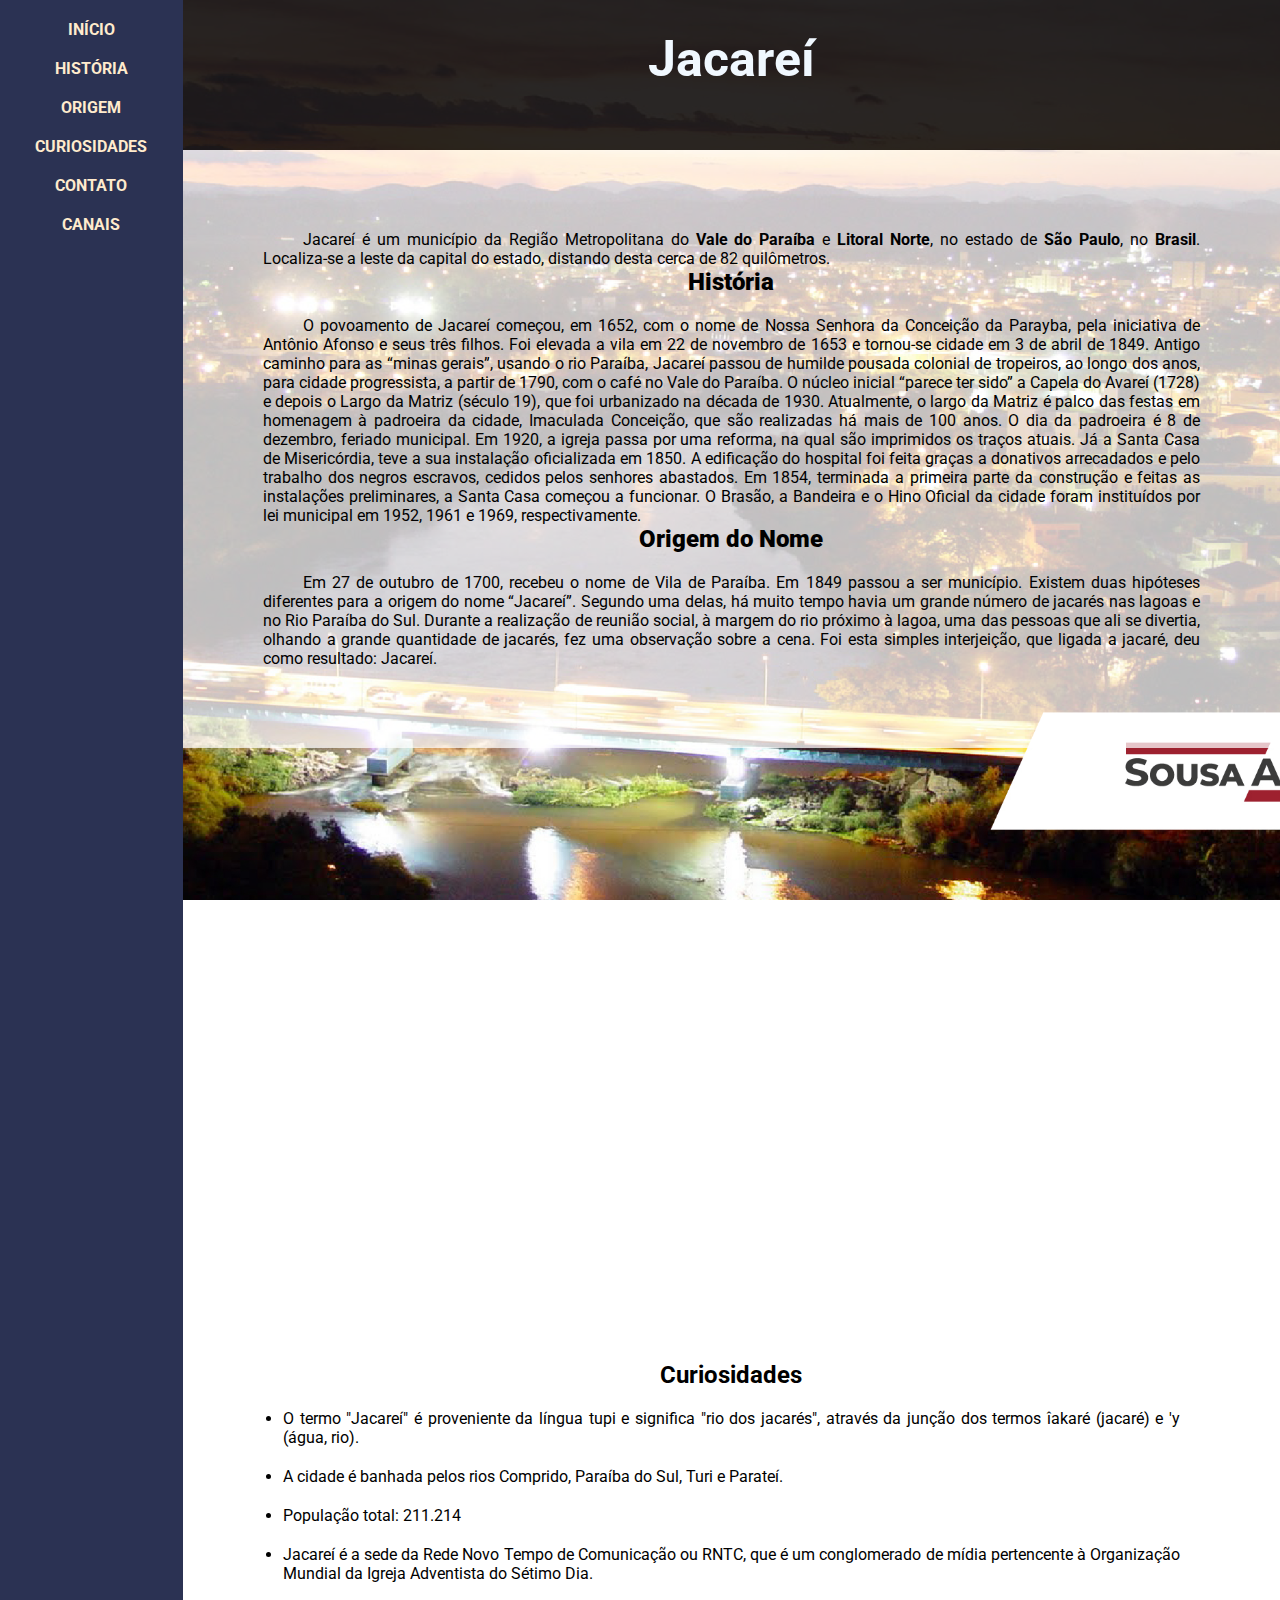
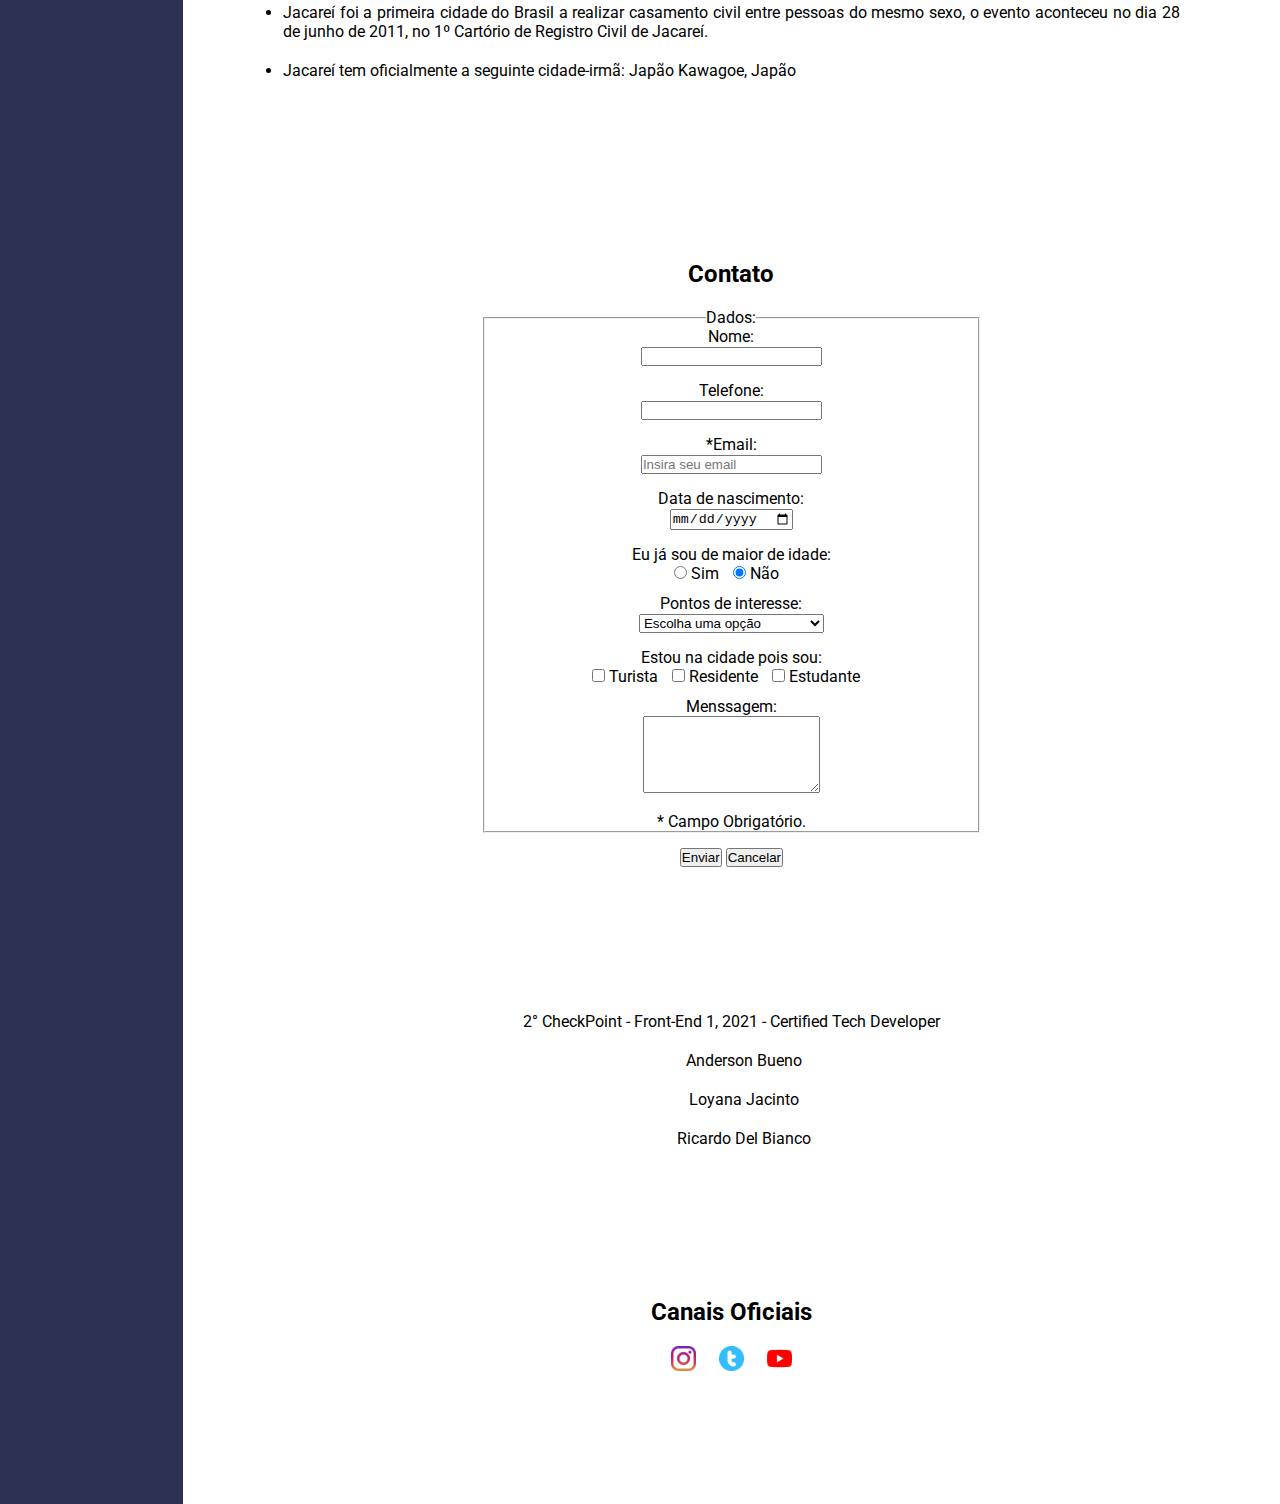
==== dh-frontend1-checkPoint02/index.html @ 90858627 "Digital House - FrontEnd 1 - CheckPoint 2" ====
<!DOCTYPE html>
<html lang="pt-br">

<head>
    <meta charset="UTF-8">
    <meta http-equiv="X-UA-Compatible" content="IE=edge">
    <meta name="viewport" content="width=device-width, initial-scale=1.0">
    <link rel="stylesheet" href="./css/style.css">
    <title>Jacareí</title>
</head>

<body>
    <main>
        <section class="gridc">

            <div class="menu">
                <ol>
                    <li><a href="#inicio">INÍCIO</a></li>
                    <li><a href="#historia">HISTÓRIA</a></li>
                    <li><a href="#origem">ORIGEM</a></li>
                    <li><a href="#curiosidades">CURIOSIDADES</a></li>
                    <li><a href="#contato">CONTATO</a></li>
                    <li><a href="#canais">CANAIS</a></li>

                </ol>
            </div>
            <section class="gridr">
                <h1 ID="inicio">Jacareí</h1>
                <div class="content">
                    <p class="text">
                        Jacareí é um município da Região Metropolitana do <span>Vale do Paraíba</span> e
                        <span>Litoral Norte</span>, no estado de <span>São Paulo</span>, no <span>Brasil</span>.
                        Localiza-se a leste da capital do estado, distando desta cerca de 82 quilômetros.
                    <h2><span id="historia">História</span></h2>
                    <p class="text">O povoamento de Jacareí começou, em 1652, com o nome de Nossa Senhora da Conceição
                        da
                        Parayba, pela
                        iniciativa de Antônio Afonso e seus três filhos. Foi elevada a vila em 22 de novembro de 1653 e
                        tornou-se
                        cidade em 3 de abril de 1849. Antigo caminho para as “minas gerais”, usando o rio Paraíba,
                        Jacareí
                        passou de
                        humilde pousada colonial de tropeiros, ao longo dos anos, para cidade progressista, a partir de
                        1790,
                        com o
                        café no Vale do Paraíba.

                        O núcleo inicial “parece ter sido” a Capela do Avareí (1728) e depois o Largo da Matriz (século
                        19),
                        que
                        foi
                        urbanizado na década de 1930. Atualmente, o largo da Matriz é palco das festas em homenagem à
                        padroeira
                        da
                        cidade, Imaculada Conceição, que são realizadas há mais de 100 anos. O dia da padroeira é 8 de
                        dezembro,
                        feriado municipal. Em 1920, a igreja passa por uma reforma, na qual são imprimidos os traços
                        atuais.

                        Já a Santa Casa de Misericórdia, teve a sua instalação oficializada em 1850. A edificação do
                        hospital
                        foi
                        feita graças a donativos arrecadados e pelo trabalho dos negros escravos, cedidos pelos senhores
                        abastados.
                        Em 1854, terminada a primeira parte da construção e feitas as instalações preliminares, a Santa
                        Casa
                        começou
                        a funcionar. O Brasão, a Bandeira e o Hino Oficial da cidade foram instituídos por lei municipal
                        em
                        1952,
                        1961 e 1969, respectivamente. </p>
                    <p></p>

                    <h2><span id="origem">Origem do Nome</span></h2>
                    <p class="text">Em 27 de outubro de 1700, recebeu o nome de Vila de Paraíba. Em 1849 passou a ser
                        município.
                        Existem duas
                        hipóteses diferentes para a origem do nome “Jacareí”.

                        Segundo uma delas, há muito tempo havia um grande número de jacarés nas lagoas e no Rio Paraíba
                        do
                        Sul.
                        Durante a realização de reunião social, à margem do rio próximo à lagoa, uma das pessoas que ali
                        se
                        divertia, olhando a grande quantidade de jacarés, fez uma observação sobre a cena. Foi esta
                        simples
                        interjeição, que ligada a jacaré, deu como resultado: Jacareí.</p>
                    </p>
                </div>

                <div class="video">
                    <iframe width="720" height="420" src="https://www.youtube.com/embed/ABlaTMJI8N4"
                        title="YouTube video player" frameborder="0" allow="accelerometer; autoplay;
                clipboard-write; encrypted-media; gyroscope; picture-in-picture" allowfullscreen></iframe>
                </div>

                <div class="curiosidades">
                    <h2 id="curiosidades"> Curiosidades </h2>
                    <p></p>
                    <ul class="curiosidades-box">
                        <li>
                            <p>
                                O termo "Jacareí" é proveniente da língua tupi e significa "rio dos jacarés",
                                através da
                                junção
                                dos termos îakaré (jacaré) e 'y (água, rio). </p>
                        </li>

                        <li>
                            <p>
                                A cidade é banhada pelos rios Comprido, Paraíba do Sul, Turi e Parateí. </p>
                        </li>

                        <li>
                            <p>
                                População total: 211.214
                            </p>
                        </li>

                        <li>
                            <p>
                                Jacareí é a sede da Rede Novo Tempo de Comunicação ou RNTC, que é um conglomerado de
                                mídia
                                pertencente à Organização Mundial da Igreja Adventista do Sétimo Dia. </p>
                        </li>

                        <li>
                            <p>
                                Jacareí foi a primeira cidade do Brasil a realizar casamento civil entre pessoas do
                                mesmo
                                sexo,
                                o evento aconteceu no dia 28 de junho de 2011, no 1º Cartório de Registro Civil de
                                Jacareí.
                            </p>
                        </li>
                        <li>
                            <p>
                                Jacareí tem oficialmente a seguinte cidade-irmã: Japão Kawagoe, Japão
                            </p>
                        </li>
                    </ul>
                </div>
                <div class="formulario" id="contato">
                    <h2>Contato</h2>
                    <form action="#" method="POST">
                        <fieldset>
                            <legend>Dados: </legend>
                            <label for="nome">Nome: </label>
                            <input type="text" name="nome" id="nome" maxlength="100">
                            <label for="telefone">Telefone: </label>
                            <input type="number" name="telefone" id="telefone">
                            <label for="email">*Email: </label>
                            <input type="email" name="email" id="email" placeholder="Insira seu email" required>
                            <legend>Data de nascimento: </legend>
                            <input type="date" name="data" id="data">

                            <legend>Eu já sou de maior de idade: </legend>
                            <div class="idade">
                                <input type="radio" name="idade" id="sim">
                                <label for="sim">Sim</label>
                                <input type="radio" name="idade" id="nao" checked>
                                <label for="nao">Não</label>
                            </div>

                            <legend>Pontos de interesse:</legend>
                            <select name="interesse" id="interesse">
                                <option value="">Escolha uma opção</option>
                                <option value="shopping">Jacarepi Shopping</option>
                                <option value="parqueDaCidade">Parque da Cidade</option>
                                <option value="teatro">Teatro Municipal de Jacareí</option>
                            </select>

                            <legend>Estou na cidade pois sou: </legend>
                            <div class="motivo">
                                <input type="checkbox" name="turista" id="turista">
                                <label for="turista">Turista</label>
                                <input type="checkbox" name="residente" id="residente">
                                <label for="residente">Residente</label>
                                <input type="checkbox" name="estudante" id="estudante">
                                <label for="estudante">Estudante</label>
                            </div>

                            <label for="comentario">Menssagem: </label>
                            <textarea name="comentario" id="comentario" cols="20" rows="5"></textarea>
                            <p>* Campo Obrigatório.</p>


                        </fieldset>
                        <button type="submit">Enviar</button>
                        <button type="reset">Cancelar</button>
                    </form>
                </div>
                <div class="titulo">
                    <p id="grupo">2° CheckPoint - Front-End 1, 2021 - Certified Tech Developer</p>
                    <ul id="grupo">
                        <li>Anderson Bueno</li>
                        <li>Loyana Jacinto</li>
                        <li>Ricardo Del Bianco</li>
                    </ul>
                </div>
                <section class="redesSociais">
                    <h2 id="canais">Canais Oficiais </h2>
                    <section class="icons">
                        <a href="https://www.instagram.com/prefeituradejacarei/?hl=pt-br" target="_blank"><img
                                src="./img/instagram.png" width="25px"></a>
                        <a href="https://twitter.com/prefjacarei" target="_blank"><img src="./img/twitter.png"
                                width="25px"></a>
                        <a href="https://www.youtube.com/channel/UC84DMt1ucwbbp1Q0Sw_bPkw" target="_blank"><img
                                src="./img/youtube.png" width="25px"></a>
                    </section>
                </section>
            </section>

    </main>
</body>

</html>
---- dh-frontend1-checkPoint02/css/style.css ----
@import url('https://fonts.googleapis.com/css2?family=Roboto:wght@300&display=swap');


* {
    margin: 0;
    padding: 0;
    box-sizing: border-box;
}

body {
    background-image: url(../img/jacarei-bg.jpg);
    font-family: Roboto, Oxygen, Ubuntu, Cantarell, 'Open Sans', 'Helvetica Neue', sans-serif;
    background-position: center;
    background-size: cover;
    background-repeat: no-repeat;
    background-attachment: fixed;
}
header {
    padding: 30px;
    background-color: #0e0b0be1;
    display: flex;
    justify-content: center;
    flex-direction: row;
}

#inicio{
    padding: 30px;
    background-color: #0e0b0be1;
    display: flex;
    justify-content: center;
    flex-direction: row;
    font-size: 50px ;
}
h1{
  color: aliceblue;
}

h2{
  margin-bottom: 20px;
  text-align: center;
}

.gridc{
  display: grid;
  grid-template-columns: 1fr 6fr;
}
.gridr{
  display: grid;
  grid-template-rows: .5fr .5fr .2fr .5fr;
}

.menu{
  background-color: rgb(43, 50, 83);
  text-align: center;
  font-weight: bold;
  color: blanchedalmond;
}

ol li a:hover {
	background: rgba(0,0,0,.2);
}

ol{
  margin-top: 20px;
  list-style-type: none;
}
li{
  margin: 20px;
}

#grupo:nth-child(2){
  margin-left: 25px;
  list-style-type: none;
}


.content, .redesSociais, .formulario, .curiosidades {
  background-color: #ffffffbd;
  padding: 80px;
  text-align:justify;
}

.titulo{
  background-color: #ffffffbd;
  color: black;
  text-align: center;
}

span {
  font-weight: bolder;
}

.text{
  text-indent: 40px
}

.video {
  text-align: center;
  margin: 5% auto;
}

.icons {
  text-align: center;
  display: block;
}

a {
  padding: 1%;
  text-decoration: none;
  color: blanchedalmond;
}

#inicio::first-letter{
  color: rgb(255, 0, 0);
}

.formulario{
  text-align: center;
  padding-left: 300px;
  padding-right: 300px;
}
label{
  display: block;
}

select{
  display: inline-block;
}

input, textarea{
  margin-bottom: 15px;
}

input{
  transition: all 0.5s ease-in-out;
}
select{
  margin: 0px auto 15px;
}

.idade label, .motivo label{
  display: inline-block;
  margin-right: 10px;
}

input{
  align-content: center;
}

button{
  margin: 3% 0;
}
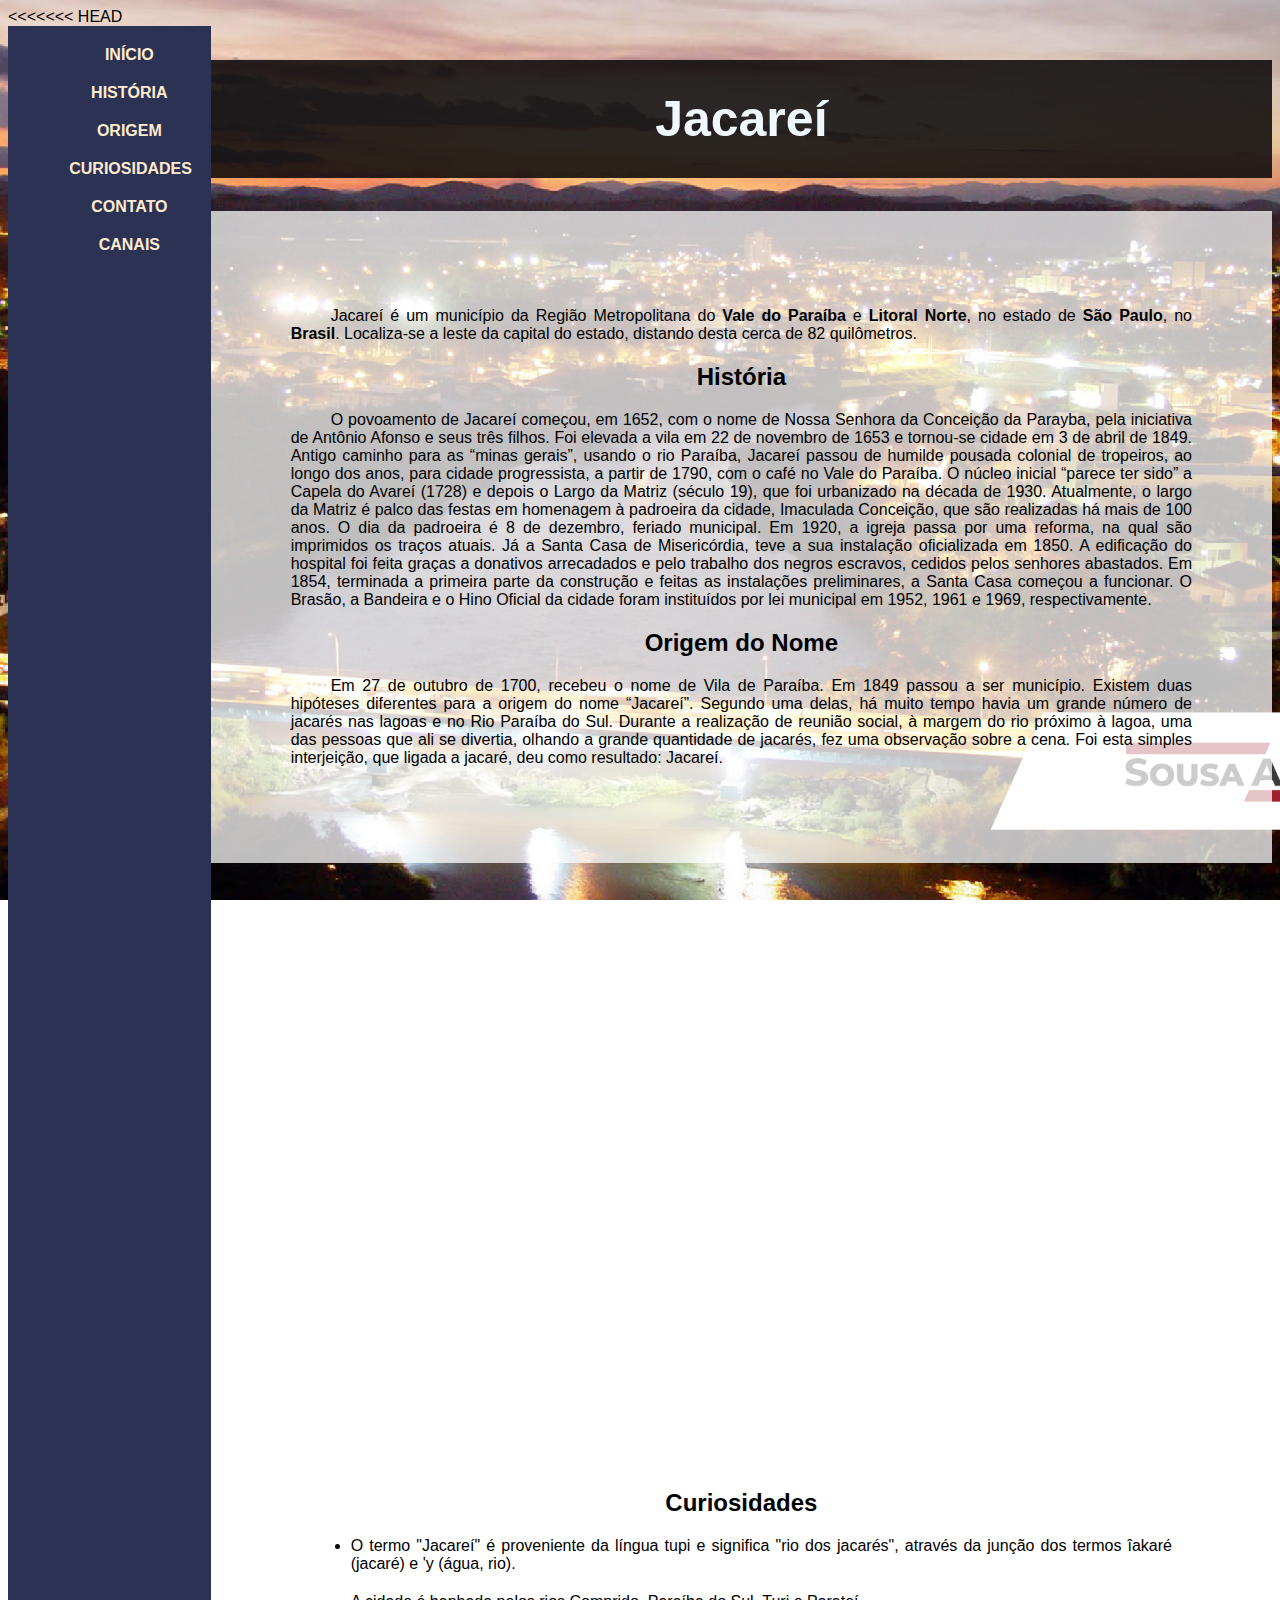
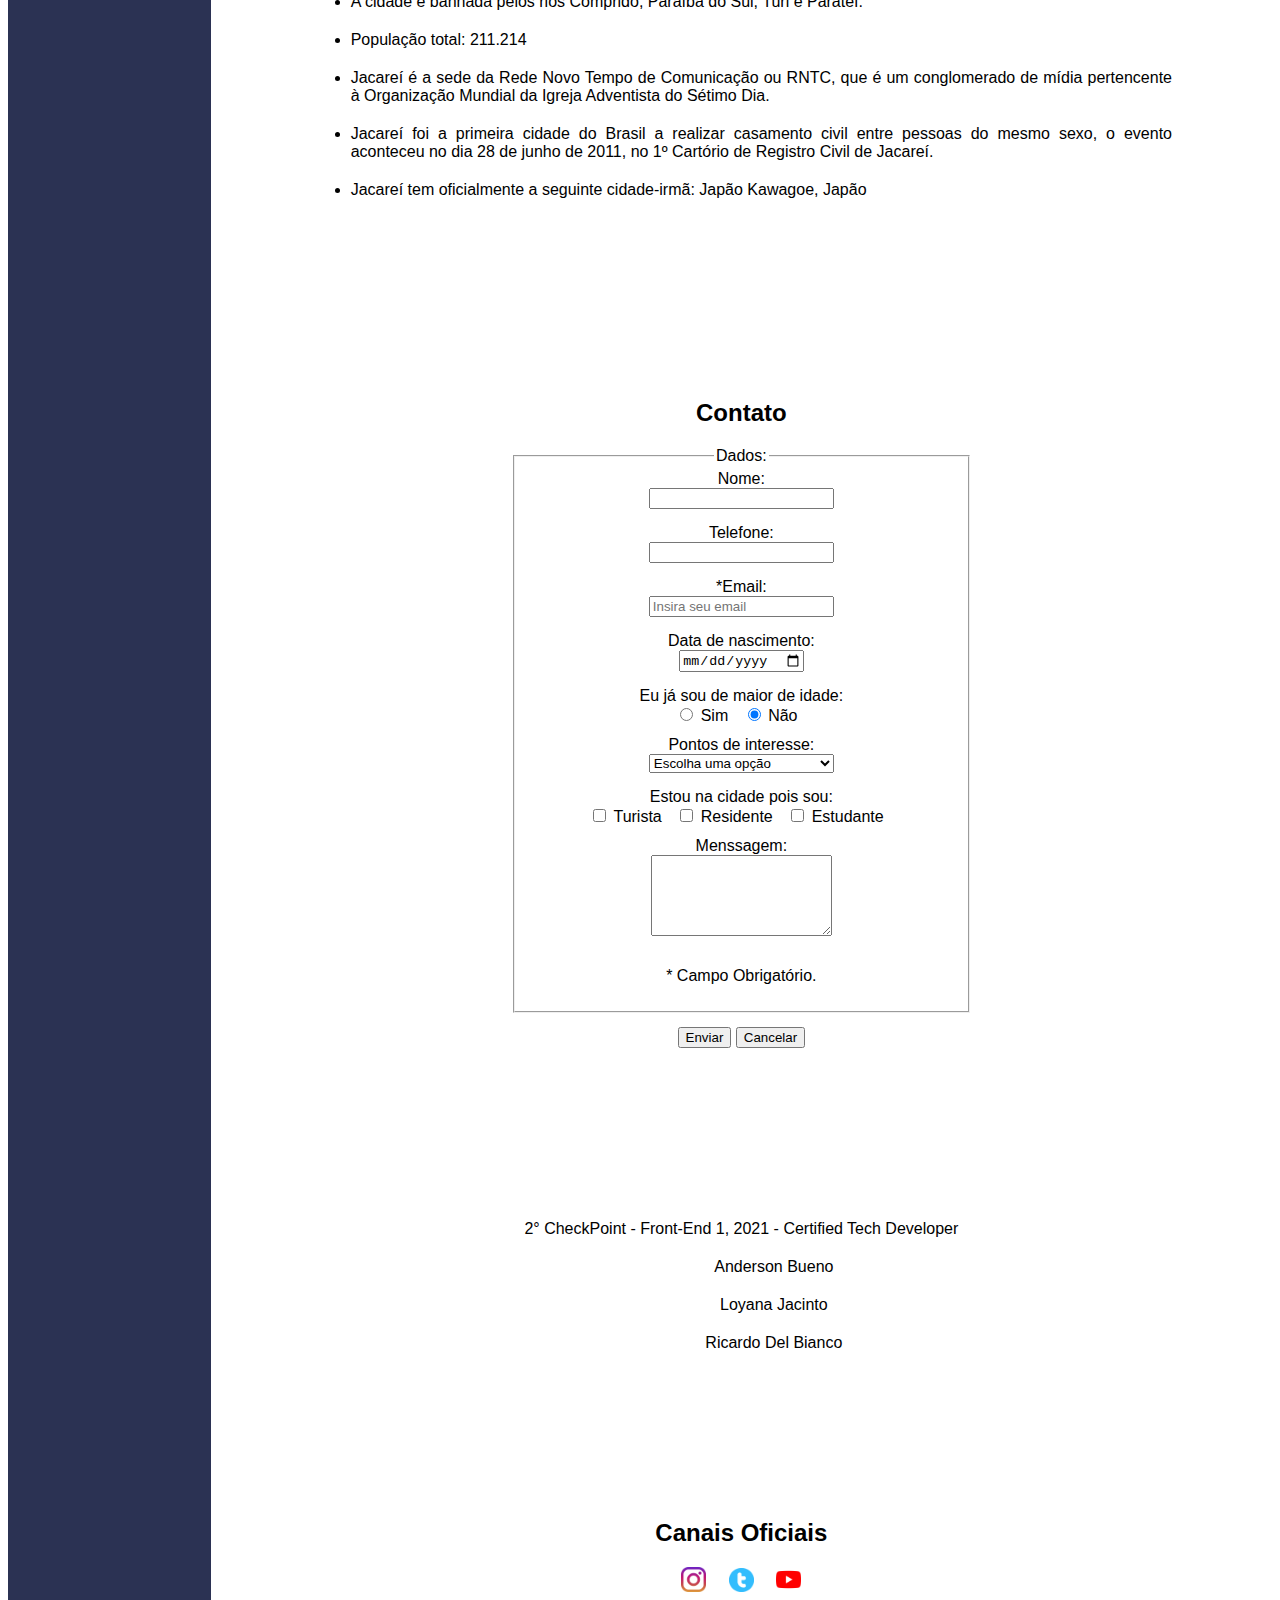
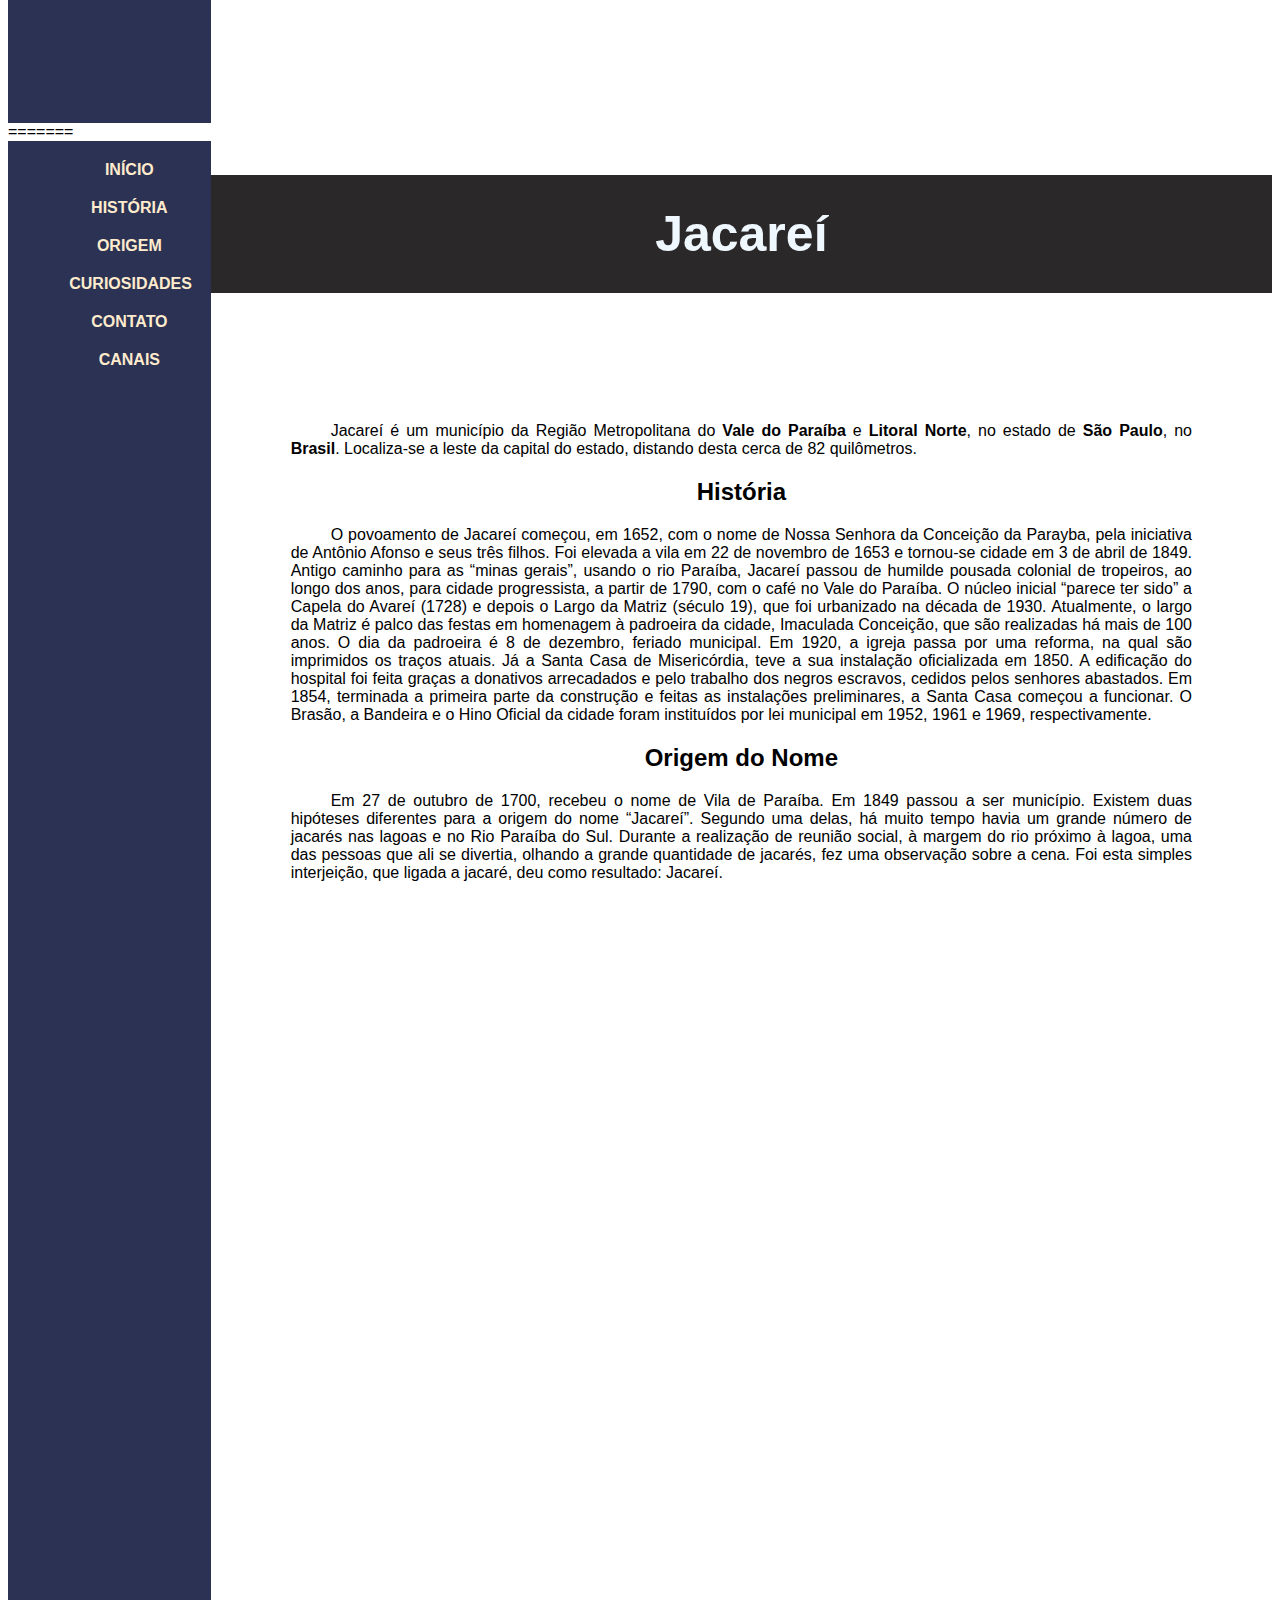
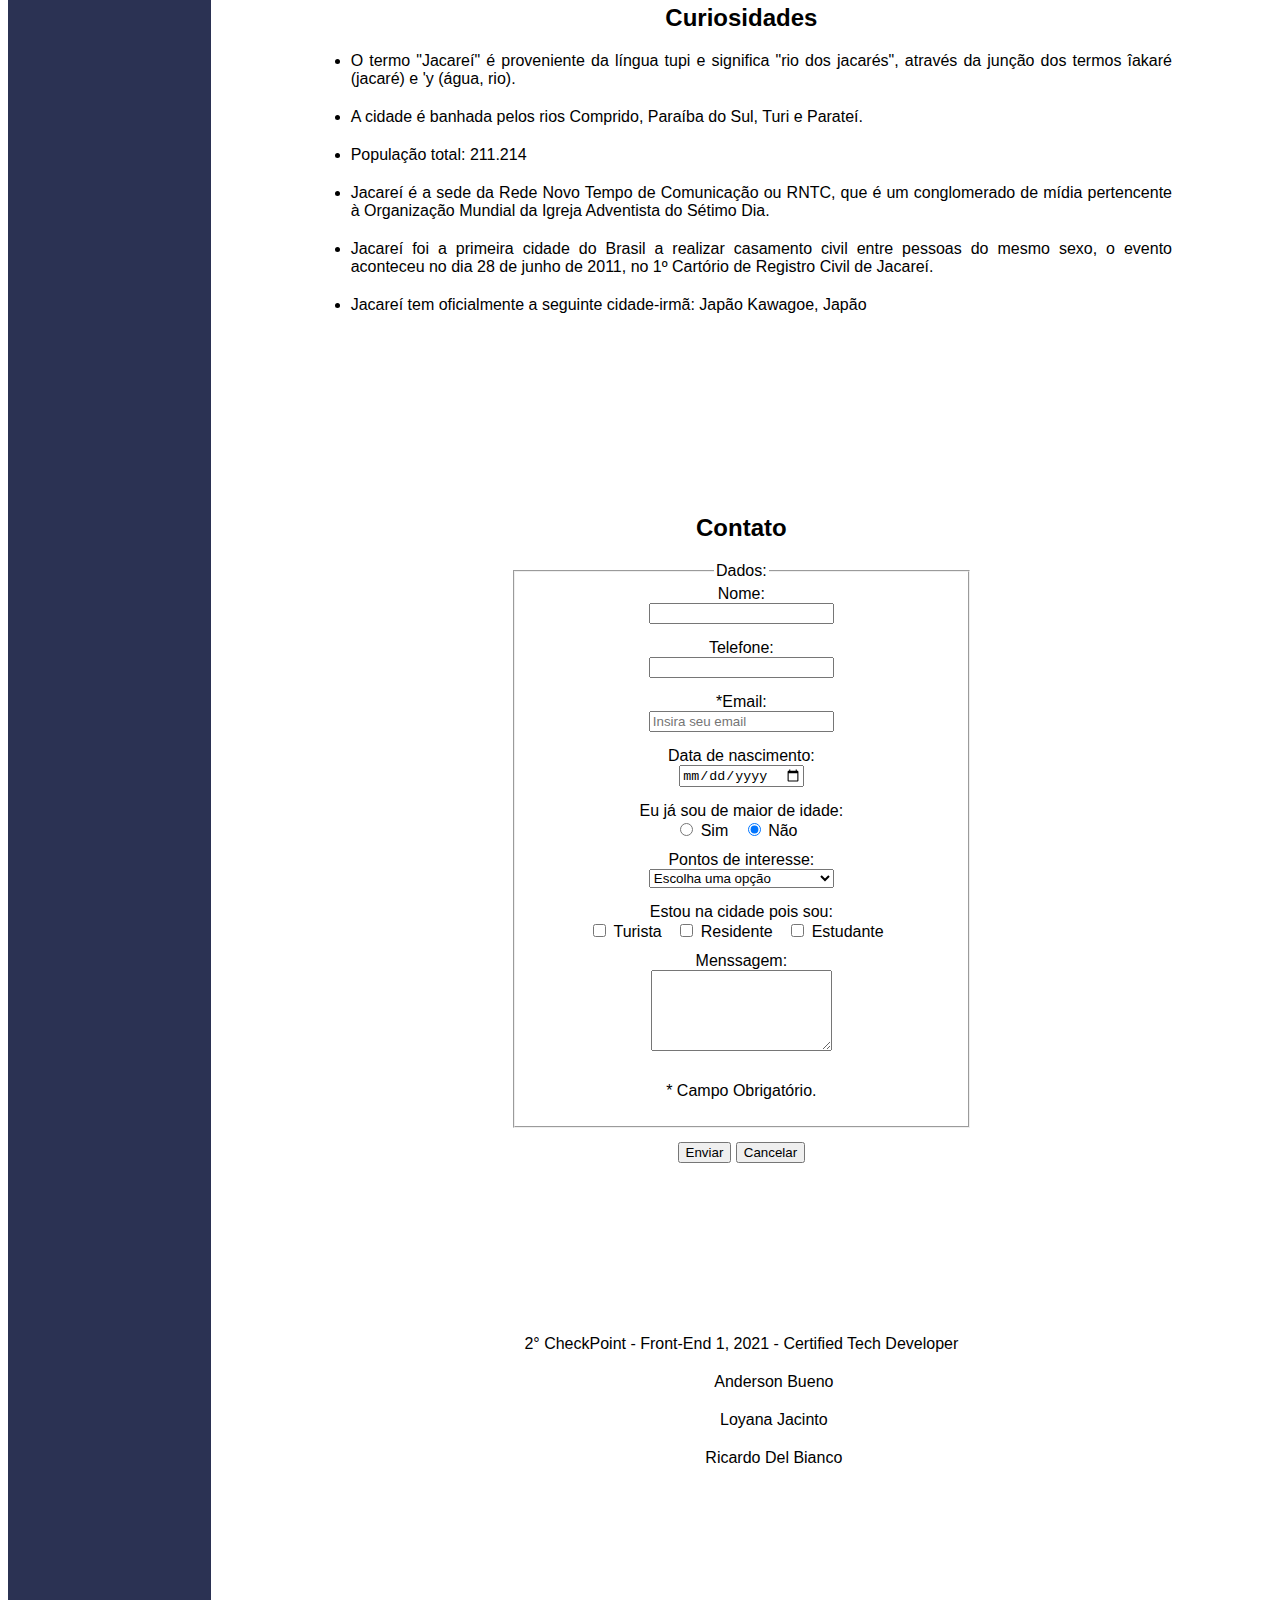
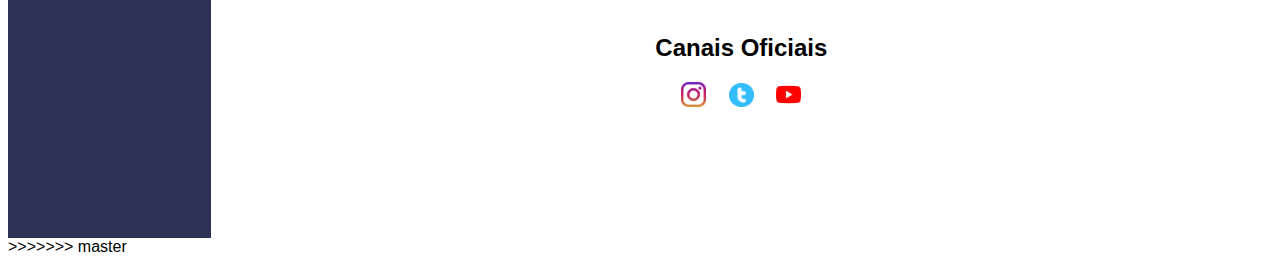
==== commit 48dd1d80: "Merge remote-tracking branch 'origin/master'" ====
--- a/dh-frontend1-checkPoint02/index.html
+++ b/dh-frontend1-checkPoint02/index.html
@@ -1,217 +1,436 @@
-<!DOCTYPE html>
-<html lang="pt-br">
-
-<head>
-    <meta charset="UTF-8">
-    <meta http-equiv="X-UA-Compatible" content="IE=edge">
-    <meta name="viewport" content="width=device-width, initial-scale=1.0">
-    <link rel="stylesheet" href="./css/style.css">
-    <title>Jacareí</title>
-</head>
-
-<body>
-    <main>
-        <section class="gridc">
-
-            <div class="menu">
-                <ol>
-                    <li><a href="#inicio">INÍCIO</a></li>
-                    <li><a href="#historia">HISTÓRIA</a></li>
-                    <li><a href="#origem">ORIGEM</a></li>
-                    <li><a href="#curiosidades">CURIOSIDADES</a></li>
-                    <li><a href="#contato">CONTATO</a></li>
-                    <li><a href="#canais">CANAIS</a></li>
-
-                </ol>
-            </div>
-            <section class="gridr">
-                <h1 ID="inicio">Jacareí</h1>
-                <div class="content">
-                    <p class="text">
-                        Jacareí é um município da Região Metropolitana do <span>Vale do Paraíba</span> e
-                        <span>Litoral Norte</span>, no estado de <span>São Paulo</span>, no <span>Brasil</span>.
-                        Localiza-se a leste da capital do estado, distando desta cerca de 82 quilômetros.
-                    <h2><span id="historia">História</span></h2>
-                    <p class="text">O povoamento de Jacareí começou, em 1652, com o nome de Nossa Senhora da Conceição
-                        da
-                        Parayba, pela
-                        iniciativa de Antônio Afonso e seus três filhos. Foi elevada a vila em 22 de novembro de 1653 e
-                        tornou-se
-                        cidade em 3 de abril de 1849. Antigo caminho para as “minas gerais”, usando o rio Paraíba,
-                        Jacareí
-                        passou de
-                        humilde pousada colonial de tropeiros, ao longo dos anos, para cidade progressista, a partir de
-                        1790,
-                        com o
-                        café no Vale do Paraíba.
-
-                        O núcleo inicial “parece ter sido” a Capela do Avareí (1728) e depois o Largo da Matriz (século
-                        19),
-                        que
-                        foi
-                        urbanizado na década de 1930. Atualmente, o largo da Matriz é palco das festas em homenagem à
-                        padroeira
-                        da
-                        cidade, Imaculada Conceição, que são realizadas há mais de 100 anos. O dia da padroeira é 8 de
-                        dezembro,
-                        feriado municipal. Em 1920, a igreja passa por uma reforma, na qual são imprimidos os traços
-                        atuais.
-
-                        Já a Santa Casa de Misericórdia, teve a sua instalação oficializada em 1850. A edificação do
-                        hospital
-                        foi
-                        feita graças a donativos arrecadados e pelo trabalho dos negros escravos, cedidos pelos senhores
-                        abastados.
-                        Em 1854, terminada a primeira parte da construção e feitas as instalações preliminares, a Santa
-                        Casa
-                        começou
-                        a funcionar. O Brasão, a Bandeira e o Hino Oficial da cidade foram instituídos por lei municipal
-                        em
-                        1952,
-                        1961 e 1969, respectivamente. </p>
-                    <p></p>
-
-                    <h2><span id="origem">Origem do Nome</span></h2>
-                    <p class="text">Em 27 de outubro de 1700, recebeu o nome de Vila de Paraíba. Em 1849 passou a ser
-                        município.
-                        Existem duas
-                        hipóteses diferentes para a origem do nome “Jacareí”.
-
-                        Segundo uma delas, há muito tempo havia um grande número de jacarés nas lagoas e no Rio Paraíba
-                        do
-                        Sul.
-                        Durante a realização de reunião social, à margem do rio próximo à lagoa, uma das pessoas que ali
-                        se
-                        divertia, olhando a grande quantidade de jacarés, fez uma observação sobre a cena. Foi esta
-                        simples
-                        interjeição, que ligada a jacaré, deu como resultado: Jacareí.</p>
-                    </p>
-                </div>
-
-                <div class="video">
-                    <iframe width="720" height="420" src="https://www.youtube.com/embed/ABlaTMJI8N4"
-                        title="YouTube video player" frameborder="0" allow="accelerometer; autoplay;
-                clipboard-write; encrypted-media; gyroscope; picture-in-picture" allowfullscreen></iframe>
-                </div>
-
-                <div class="curiosidades">
-                    <h2 id="curiosidades"> Curiosidades </h2>
-                    <p></p>
-                    <ul class="curiosidades-box">
-                        <li>
-                            <p>
-                                O termo "Jacareí" é proveniente da língua tupi e significa "rio dos jacarés",
-                                através da
-                                junção
-                                dos termos îakaré (jacaré) e 'y (água, rio). </p>
-                        </li>
-
-                        <li>
-                            <p>
-                                A cidade é banhada pelos rios Comprido, Paraíba do Sul, Turi e Parateí. </p>
-                        </li>
-
-                        <li>
-                            <p>
-                                População total: 211.214
-                            </p>
-                        </li>
-
-                        <li>
-                            <p>
-                                Jacareí é a sede da Rede Novo Tempo de Comunicação ou RNTC, que é um conglomerado de
-                                mídia
-                                pertencente à Organização Mundial da Igreja Adventista do Sétimo Dia. </p>
-                        </li>
-
-                        <li>
-                            <p>
-                                Jacareí foi a primeira cidade do Brasil a realizar casamento civil entre pessoas do
-                                mesmo
-                                sexo,
-                                o evento aconteceu no dia 28 de junho de 2011, no 1º Cartório de Registro Civil de
-                                Jacareí.
-                            </p>
-                        </li>
-                        <li>
-                            <p>
-                                Jacareí tem oficialmente a seguinte cidade-irmã: Japão Kawagoe, Japão
-                            </p>
-                        </li>
-                    </ul>
-                </div>
-                <div class="formulario" id="contato">
-                    <h2>Contato</h2>
-                    <form action="#" method="POST">
-                        <fieldset>
-                            <legend>Dados: </legend>
-                            <label for="nome">Nome: </label>
-                            <input type="text" name="nome" id="nome" maxlength="100">
-                            <label for="telefone">Telefone: </label>
-                            <input type="number" name="telefone" id="telefone">
-                            <label for="email">*Email: </label>
-                            <input type="email" name="email" id="email" placeholder="Insira seu email" required>
-                            <legend>Data de nascimento: </legend>
-                            <input type="date" name="data" id="data">
-
-                            <legend>Eu já sou de maior de idade: </legend>
-                            <div class="idade">
-                                <input type="radio" name="idade" id="sim">
-                                <label for="sim">Sim</label>
-                                <input type="radio" name="idade" id="nao" checked>
-                                <label for="nao">Não</label>
-                            </div>
-
-                            <legend>Pontos de interesse:</legend>
-                            <select name="interesse" id="interesse">
-                                <option value="">Escolha uma opção</option>
-                                <option value="shopping">Jacarepi Shopping</option>
-                                <option value="parqueDaCidade">Parque da Cidade</option>
-                                <option value="teatro">Teatro Municipal de Jacareí</option>
-                            </select>
-
-                            <legend>Estou na cidade pois sou: </legend>
-                            <div class="motivo">
-                                <input type="checkbox" name="turista" id="turista">
-                                <label for="turista">Turista</label>
-                                <input type="checkbox" name="residente" id="residente">
-                                <label for="residente">Residente</label>
-                                <input type="checkbox" name="estudante" id="estudante">
-                                <label for="estudante">Estudante</label>
-                            </div>
-
-                            <label for="comentario">Menssagem: </label>
-                            <textarea name="comentario" id="comentario" cols="20" rows="5"></textarea>
-                            <p>* Campo Obrigatório.</p>
-
-
-                        </fieldset>
-                        <button type="submit">Enviar</button>
-                        <button type="reset">Cancelar</button>
-                    </form>
-                </div>
-                <div class="titulo">
-                    <p id="grupo">2° CheckPoint - Front-End 1, 2021 - Certified Tech Developer</p>
-                    <ul id="grupo">
-                        <li>Anderson Bueno</li>
-                        <li>Loyana Jacinto</li>
-                        <li>Ricardo Del Bianco</li>
-                    </ul>
-                </div>
-                <section class="redesSociais">
-                    <h2 id="canais">Canais Oficiais </h2>
-                    <section class="icons">
-                        <a href="https://www.instagram.com/prefeituradejacarei/?hl=pt-br" target="_blank"><img
-                                src="./img/instagram.png" width="25px"></a>
-                        <a href="https://twitter.com/prefjacarei" target="_blank"><img src="./img/twitter.png"
-                                width="25px"></a>
-                        <a href="https://www.youtube.com/channel/UC84DMt1ucwbbp1Q0Sw_bPkw" target="_blank"><img
-                                src="./img/youtube.png" width="25px"></a>
-                    </section>
-                </section>
-            </section>
-
-    </main>
-</body>
-
+<<<<<<< HEAD
+<!DOCTYPE html>
+<html lang="pt-br">
+
+<head>
+    <meta charset="UTF-8">
+    <meta http-equiv="X-UA-Compatible" content="IE=edge">
+    <meta name="viewport" content="width=device-width, initial-scale=1.0">
+    <link rel="stylesheet" href="./css/style.css">
+    <title>Jacareí</title>
+</head>
+
+<body>
+    <main>
+        <section class="gridc">
+
+            <div class="menu">
+                <ol>
+                    <li><a href="#inicio">INÍCIO</a></li>
+                    <li><a href="#historia">HISTÓRIA</a></li>
+                    <li><a href="#origem">ORIGEM</a></li>
+                    <li><a href="#curiosidades">CURIOSIDADES</a></li>
+                    <li><a href="#contato">CONTATO</a></li>
+                    <li><a href="#canais">CANAIS</a></li>
+
+                </ol>
+            </div>
+            <section class="gridr">
+                <h1 ID="inicio">Jacareí</h1>
+                <div class="content">
+                    <p class="text">
+                        Jacareí é um município da Região Metropolitana do <span>Vale do Paraíba</span> e
+                        <span>Litoral Norte</span>, no estado de <span>São Paulo</span>, no <span>Brasil</span>.
+                        Localiza-se a leste da capital do estado, distando desta cerca de 82 quilômetros.
+                    <h2><span id="historia">História</span></h2>
+                    <p class="text">O povoamento de Jacareí começou, em 1652, com o nome de Nossa Senhora da Conceição
+                        da
+                        Parayba, pela
+                        iniciativa de Antônio Afonso e seus três filhos. Foi elevada a vila em 22 de novembro de 1653 e
+                        tornou-se
+                        cidade em 3 de abril de 1849. Antigo caminho para as “minas gerais”, usando o rio Paraíba,
+                        Jacareí
+                        passou de
+                        humilde pousada colonial de tropeiros, ao longo dos anos, para cidade progressista, a partir de
+                        1790,
+                        com o
+                        café no Vale do Paraíba.
+
+                        O núcleo inicial “parece ter sido” a Capela do Avareí (1728) e depois o Largo da Matriz (século
+                        19),
+                        que
+                        foi
+                        urbanizado na década de 1930. Atualmente, o largo da Matriz é palco das festas em homenagem à
+                        padroeira
+                        da
+                        cidade, Imaculada Conceição, que são realizadas há mais de 100 anos. O dia da padroeira é 8 de
+                        dezembro,
+                        feriado municipal. Em 1920, a igreja passa por uma reforma, na qual são imprimidos os traços
+                        atuais.
+
+                        Já a Santa Casa de Misericórdia, teve a sua instalação oficializada em 1850. A edificação do
+                        hospital
+                        foi
+                        feita graças a donativos arrecadados e pelo trabalho dos negros escravos, cedidos pelos senhores
+                        abastados.
+                        Em 1854, terminada a primeira parte da construção e feitas as instalações preliminares, a Santa
+                        Casa
+                        começou
+                        a funcionar. O Brasão, a Bandeira e o Hino Oficial da cidade foram instituídos por lei municipal
+                        em
+                        1952,
+                        1961 e 1969, respectivamente. </p>
+                    <p></p>
+
+                    <h2><span id="origem">Origem do Nome</span></h2>
+                    <p class="text">Em 27 de outubro de 1700, recebeu o nome de Vila de Paraíba. Em 1849 passou a ser
+                        município.
+                        Existem duas
+                        hipóteses diferentes para a origem do nome “Jacareí”.
+
+                        Segundo uma delas, há muito tempo havia um grande número de jacarés nas lagoas e no Rio Paraíba
+                        do
+                        Sul.
+                        Durante a realização de reunião social, à margem do rio próximo à lagoa, uma das pessoas que ali
+                        se
+                        divertia, olhando a grande quantidade de jacarés, fez uma observação sobre a cena. Foi esta
+                        simples
+                        interjeição, que ligada a jacaré, deu como resultado: Jacareí.</p>
+                    </p>
+                </div>
+
+                <div class="video">
+                    <iframe width="720" height="420" src="https://www.youtube.com/embed/ABlaTMJI8N4"
+                        title="YouTube video player" frameborder="0" allow="accelerometer; autoplay;
+                clipboard-write; encrypted-media; gyroscope; picture-in-picture" allowfullscreen></iframe>
+                </div>
+
+                <div class="curiosidades">
+                    <h2 id="curiosidades"> Curiosidades </h2>
+                    <p></p>
+                    <ul class="curiosidades-box">
+                        <li>
+                            <p>
+                                O termo "Jacareí" é proveniente da língua tupi e significa "rio dos jacarés",
+                                através da
+                                junção
+                                dos termos îakaré (jacaré) e 'y (água, rio). </p>
+                        </li>
+
+                        <li>
+                            <p>
+                                A cidade é banhada pelos rios Comprido, Paraíba do Sul, Turi e Parateí. </p>
+                        </li>
+
+                        <li>
+                            <p>
+                                População total: 211.214
+                            </p>
+                        </li>
+
+                        <li>
+                            <p>
+                                Jacareí é a sede da Rede Novo Tempo de Comunicação ou RNTC, que é um conglomerado de
+                                mídia
+                                pertencente à Organização Mundial da Igreja Adventista do Sétimo Dia. </p>
+                        </li>
+
+                        <li>
+                            <p>
+                                Jacareí foi a primeira cidade do Brasil a realizar casamento civil entre pessoas do
+                                mesmo
+                                sexo,
+                                o evento aconteceu no dia 28 de junho de 2011, no 1º Cartório de Registro Civil de
+                                Jacareí.
+                            </p>
+                        </li>
+                        <li>
+                            <p>
+                                Jacareí tem oficialmente a seguinte cidade-irmã: Japão Kawagoe, Japão
+                            </p>
+                        </li>
+                    </ul>
+                </div>
+                <div class="formulario" id="contato">
+                    <h2>Contato</h2>
+                    <form action="#" method="POST">
+                        <fieldset>
+                            <legend>Dados: </legend>
+                            <label for="nome">Nome: </label>
+                            <input type="text" name="nome" id="nome" maxlength="100">
+                            <label for="telefone">Telefone: </label>
+                            <input type="number" name="telefone" id="telefone">
+                            <label for="email">*Email: </label>
+                            <input type="email" name="email" id="email" placeholder="Insira seu email" required>
+                            <legend>Data de nascimento: </legend>
+                            <input type="date" name="data" id="data">
+
+                            <legend>Eu já sou de maior de idade: </legend>
+                            <div class="idade">
+                                <input type="radio" name="idade" id="sim">
+                                <label for="sim">Sim</label>
+                                <input type="radio" name="idade" id="nao" checked>
+                                <label for="nao">Não</label>
+                            </div>
+
+                            <legend>Pontos de interesse:</legend>
+                            <select name="interesse" id="interesse">
+                                <option value="">Escolha uma opção</option>
+                                <option value="shopping">Jacarepi Shopping</option>
+                                <option value="parqueDaCidade">Parque da Cidade</option>
+                                <option value="teatro">Teatro Municipal de Jacareí</option>
+                            </select>
+
+                            <legend>Estou na cidade pois sou: </legend>
+                            <div class="motivo">
+                                <input type="checkbox" name="turista" id="turista">
+                                <label for="turista">Turista</label>
+                                <input type="checkbox" name="residente" id="residente">
+                                <label for="residente">Residente</label>
+                                <input type="checkbox" name="estudante" id="estudante">
+                                <label for="estudante">Estudante</label>
+                            </div>
+
+                            <label for="comentario">Menssagem: </label>
+                            <textarea name="comentario" id="comentario" cols="20" rows="5"></textarea>
+                            <p>* Campo Obrigatório.</p>
+
+
+                        </fieldset>
+                        <button type="submit">Enviar</button>
+                        <button type="reset">Cancelar</button>
+                    </form>
+                </div>
+                <div class="titulo">
+                    <p id="grupo">2° CheckPoint - Front-End 1, 2021 - Certified Tech Developer</p>
+                    <ul id="grupo">
+                        <li>Anderson Bueno</li>
+                        <li>Loyana Jacinto</li>
+                        <li>Ricardo Del Bianco</li>
+                    </ul>
+                </div>
+                <section class="redesSociais">
+                    <h2 id="canais">Canais Oficiais </h2>
+                    <section class="icons">
+                        <a href="https://www.instagram.com/prefeituradejacarei/?hl=pt-br" target="_blank"><img
+                                src="./img/instagram.png" width="25px"></a>
+                        <a href="https://twitter.com/prefjacarei" target="_blank"><img src="./img/twitter.png"
+                                width="25px"></a>
+                        <a href="https://www.youtube.com/channel/UC84DMt1ucwbbp1Q0Sw_bPkw" target="_blank"><img
+                                src="./img/youtube.png" width="25px"></a>
+                    </section>
+                </section>
+            </section>
+
+    </main>
+</body>
+
+=======
+<!DOCTYPE html>
+<html lang="pt-br">
+
+<head>
+    <meta charset="UTF-8">
+    <meta http-equiv="X-UA-Compatible" content="IE=edge">
+    <meta name="viewport" content="width=device-width, initial-scale=1.0">
+    <link rel="stylesheet" href="./css/style.css">
+    <title>Jacareí</title>
+</head>
+
+<body>
+    <main>
+        <section class="gridc">
+
+            <div class="menu">
+                <ol>
+                    <li><a href="#inicio">INÍCIO</a></li>
+                    <li><a href="#historia">HISTÓRIA</a></li>
+                    <li><a href="#origem">ORIGEM</a></li>
+                    <li><a href="#curiosidades">CURIOSIDADES</a></li>
+                    <li><a href="#contato">CONTATO</a></li>
+                    <li><a href="#canais">CANAIS</a></li>
+
+                </ol>
+            </div>
+            <section class="gridr">
+                <h1 ID="inicio">Jacareí</h1>
+                <div class="content">
+                    <p class="text">
+                        Jacareí é um município da Região Metropolitana do <span>Vale do Paraíba</span> e
+                        <span>Litoral Norte</span>, no estado de <span>São Paulo</span>, no <span>Brasil</span>.
+                        Localiza-se a leste da capital do estado, distando desta cerca de 82 quilômetros.
+                    <h2><span id="historia">História</span></h2>
+                    <p class="text">O povoamento de Jacareí começou, em 1652, com o nome de Nossa Senhora da Conceição
+                        da
+                        Parayba, pela
+                        iniciativa de Antônio Afonso e seus três filhos. Foi elevada a vila em 22 de novembro de 1653 e
+                        tornou-se
+                        cidade em 3 de abril de 1849. Antigo caminho para as “minas gerais”, usando o rio Paraíba,
+                        Jacareí
+                        passou de
+                        humilde pousada colonial de tropeiros, ao longo dos anos, para cidade progressista, a partir de
+                        1790,
+                        com o
+                        café no Vale do Paraíba.
+
+                        O núcleo inicial “parece ter sido” a Capela do Avareí (1728) e depois o Largo da Matriz (século
+                        19),
+                        que
+                        foi
+                        urbanizado na década de 1930. Atualmente, o largo da Matriz é palco das festas em homenagem à
+                        padroeira
+                        da
+                        cidade, Imaculada Conceição, que são realizadas há mais de 100 anos. O dia da padroeira é 8 de
+                        dezembro,
+                        feriado municipal. Em 1920, a igreja passa por uma reforma, na qual são imprimidos os traços
+                        atuais.
+
+                        Já a Santa Casa de Misericórdia, teve a sua instalação oficializada em 1850. A edificação do
+                        hospital
+                        foi
+                        feita graças a donativos arrecadados e pelo trabalho dos negros escravos, cedidos pelos senhores
+                        abastados.
+                        Em 1854, terminada a primeira parte da construção e feitas as instalações preliminares, a Santa
+                        Casa
+                        começou
+                        a funcionar. O Brasão, a Bandeira e o Hino Oficial da cidade foram instituídos por lei municipal
+                        em
+                        1952,
+                        1961 e 1969, respectivamente. </p>
+                    <p></p>
+
+                    <h2><span id="origem">Origem do Nome</span></h2>
+                    <p class="text">Em 27 de outubro de 1700, recebeu o nome de Vila de Paraíba. Em 1849 passou a ser
+                        município.
+                        Existem duas
+                        hipóteses diferentes para a origem do nome “Jacareí”.
+
+                        Segundo uma delas, há muito tempo havia um grande número de jacarés nas lagoas e no Rio Paraíba
+                        do
+                        Sul.
+                        Durante a realização de reunião social, à margem do rio próximo à lagoa, uma das pessoas que ali
+                        se
+                        divertia, olhando a grande quantidade de jacarés, fez uma observação sobre a cena. Foi esta
+                        simples
+                        interjeição, que ligada a jacaré, deu como resultado: Jacareí.</p>
+                    </p>
+                </div>
+
+                <div class="video">
+                    <iframe width="720" height="420" src="https://www.youtube.com/embed/ABlaTMJI8N4"
+                        title="YouTube video player" frameborder="0" allow="accelerometer; autoplay;
+                clipboard-write; encrypted-media; gyroscope; picture-in-picture" allowfullscreen></iframe>
+                </div>
+
+                <div class="curiosidades">
+                    <h2 id="curiosidades"> Curiosidades </h2>
+                    <p></p>
+                    <ul class="curiosidades-box">
+                        <li>
+                            <p>
+                                O termo "Jacareí" é proveniente da língua tupi e significa "rio dos jacarés",
+                                através da
+                                junção
+                                dos termos îakaré (jacaré) e 'y (água, rio). </p>
+                        </li>
+
+                        <li>
+                            <p>
+                                A cidade é banhada pelos rios Comprido, Paraíba do Sul, Turi e Parateí. </p>
+                        </li>
+
+                        <li>
+                            <p>
+                                População total: 211.214
+                            </p>
+                        </li>
+
+                        <li>
+                            <p>
+                                Jacareí é a sede da Rede Novo Tempo de Comunicação ou RNTC, que é um conglomerado de
+                                mídia
+                                pertencente à Organização Mundial da Igreja Adventista do Sétimo Dia. </p>
+                        </li>
+
+                        <li>
+                            <p>
+                                Jacareí foi a primeira cidade do Brasil a realizar casamento civil entre pessoas do
+                                mesmo
+                                sexo,
+                                o evento aconteceu no dia 28 de junho de 2011, no 1º Cartório de Registro Civil de
+                                Jacareí.
+                            </p>
+                        </li>
+                        <li>
+                            <p>
+                                Jacareí tem oficialmente a seguinte cidade-irmã: Japão Kawagoe, Japão
+                            </p>
+                        </li>
+                    </ul>
+                </div>
+                <div class="formulario" id="contato">
+                    <h2>Contato</h2>
+                    <form action="#" method="POST">
+                        <fieldset>
+                            <legend>Dados: </legend>
+                            <label for="nome">Nome: </label>
+                            <input type="text" name="nome" id="nome" maxlength="100">
+                            <label for="telefone">Telefone: </label>
+                            <input type="number" name="telefone" id="telefone">
+                            <label for="email">*Email: </label>
+                            <input type="email" name="email" id="email" placeholder="Insira seu email" required>
+                            <legend>Data de nascimento: </legend>
+                            <input type="date" name="data" id="data">
+
+                            <legend>Eu já sou de maior de idade: </legend>
+                            <div class="idade">
+                                <input type="radio" name="idade" id="sim">
+                                <label for="sim">Sim</label>
+                                <input type="radio" name="idade" id="nao" checked>
+                                <label for="nao">Não</label>
+                            </div>
+
+                            <legend>Pontos de interesse:</legend>
+                            <select name="interesse" id="interesse">
+                                <option value="">Escolha uma opção</option>
+                                <option value="shopping">Jacarepi Shopping</option>
+                                <option value="parqueDaCidade">Parque da Cidade</option>
+                                <option value="teatro">Teatro Municipal de Jacareí</option>
+                            </select>
+
+                            <legend>Estou na cidade pois sou: </legend>
+                            <div class="motivo">
+                                <input type="checkbox" name="turista" id="turista">
+                                <label for="turista">Turista</label>
+                                <input type="checkbox" name="residente" id="residente">
+                                <label for="residente">Residente</label>
+                                <input type="checkbox" name="estudante" id="estudante">
+                                <label for="estudante">Estudante</label>
+                            </div>
+
+                            <label for="comentario">Menssagem: </label>
+                            <textarea name="comentario" id="comentario" cols="20" rows="5"></textarea>
+                            <p>* Campo Obrigatório.</p>
+
+
+                        </fieldset>
+                        <button type="submit">Enviar</button>
+                        <button type="reset">Cancelar</button>
+                    </form>
+                </div>
+                <div class="titulo">
+                    <p id="grupo">2° CheckPoint - Front-End 1, 2021 - Certified Tech Developer</p>
+                    <ul id="grupo">
+                        <li>Anderson Bueno</li>
+                        <li>Loyana Jacinto</li>
+                        <li>Ricardo Del Bianco</li>
+                    </ul>
+                </div>
+                <section class="redesSociais">
+                    <h2 id="canais">Canais Oficiais </h2>
+                    <section class="icons">
+                        <a href="https://www.instagram.com/prefeituradejacarei/?hl=pt-br" target="_blank"><img
+                                src="./img/instagram.png" width="25px"></a>
+                        <a href="https://twitter.com/prefjacarei" target="_blank"><img src="./img/twitter.png"
+                                width="25px"></a>
+                        <a href="https://www.youtube.com/channel/UC84DMt1ucwbbp1Q0Sw_bPkw" target="_blank"><img
+                                src="./img/youtube.png" width="25px"></a>
+                    </section>
+                </section>
+            </section>
+
+    </main>
+</body>
+
+>>>>>>> master
 </html>--- a/dh-frontend1-checkPoint02/css/style.css
+++ b/dh-frontend1-checkPoint02/css/style.css
@@ -1,152 +1,306 @@
-@import url('https://fonts.googleapis.com/css2?family=Roboto:wght@300&display=swap');
-
-
-* {
-    margin: 0;
-    padding: 0;
-    box-sizing: border-box;
-}
-
-body {
-    background-image: url(../img/jacarei-bg.jpg);
-    font-family: Roboto, Oxygen, Ubuntu, Cantarell, 'Open Sans', 'Helvetica Neue', sans-serif;
-    background-position: center;
-    background-size: cover;
-    background-repeat: no-repeat;
-    background-attachment: fixed;
-}
-header {
-    padding: 30px;
-    background-color: #0e0b0be1;
-    display: flex;
-    justify-content: center;
-    flex-direction: row;
-}
-
-#inicio{
-    padding: 30px;
-    background-color: #0e0b0be1;
-    display: flex;
-    justify-content: center;
-    flex-direction: row;
-    font-size: 50px ;
-}
-h1{
-  color: aliceblue;
-}
-
-h2{
-  margin-bottom: 20px;
-  text-align: center;
-}
-
-.gridc{
-  display: grid;
-  grid-template-columns: 1fr 6fr;
-}
-.gridr{
-  display: grid;
-  grid-template-rows: .5fr .5fr .2fr .5fr;
-}
-
-.menu{
-  background-color: rgb(43, 50, 83);
-  text-align: center;
-  font-weight: bold;
-  color: blanchedalmond;
-}
-
-ol li a:hover {
-	background: rgba(0,0,0,.2);
-}
-
-ol{
-  margin-top: 20px;
-  list-style-type: none;
-}
-li{
-  margin: 20px;
-}
-
-#grupo:nth-child(2){
-  margin-left: 25px;
-  list-style-type: none;
-}
-
-
-.content, .redesSociais, .formulario, .curiosidades {
-  background-color: #ffffffbd;
-  padding: 80px;
-  text-align:justify;
-}
-
-.titulo{
-  background-color: #ffffffbd;
-  color: black;
-  text-align: center;
-}
-
-span {
-  font-weight: bolder;
-}
-
-.text{
-  text-indent: 40px
-}
-
-.video {
-  text-align: center;
-  margin: 5% auto;
-}
-
-.icons {
-  text-align: center;
-  display: block;
-}
-
-a {
-  padding: 1%;
-  text-decoration: none;
-  color: blanchedalmond;
-}
-
-#inicio::first-letter{
-  color: rgb(255, 0, 0);
-}
-
-.formulario{
-  text-align: center;
-  padding-left: 300px;
-  padding-right: 300px;
-}
-label{
-  display: block;
-}
-
-select{
-  display: inline-block;
-}
-
-input, textarea{
-  margin-bottom: 15px;
-}
-
-input{
-  transition: all 0.5s ease-in-out;
-}
-select{
-  margin: 0px auto 15px;
-}
-
-.idade label, .motivo label{
-  display: inline-block;
-  margin-right: 10px;
-}
-
-input{
-  align-content: center;
-}
-
-button{
-  margin: 3% 0;
+<<<<<<< HEAD
+@import url('https://fonts.googleapis.com/css2?family=Roboto:wght@300&display=swap');
+
+
+* {
+    margin: 0;
+    padding: 0;
+    box-sizing: border-box;
+}
+
+body {
+    background-image: url(../img/jacarei-bg.jpg);
+    font-family: Roboto, Oxygen, Ubuntu, Cantarell, 'Open Sans', 'Helvetica Neue', sans-serif;
+    background-position: center;
+    background-size: cover;
+    background-repeat: no-repeat;
+    background-attachment: fixed;
+}
+header {
+    padding: 30px;
+    background-color: #0e0b0be1;
+    display: flex;
+    justify-content: center;
+    flex-direction: row;
+}
+
+#inicio{
+    padding: 30px;
+    background-color: #0e0b0be1;
+    display: flex;
+    justify-content: center;
+    flex-direction: row;
+    font-size: 50px ;
+}
+h1{
+  color: aliceblue;
+}
+
+h2{
+  margin-bottom: 20px;
+  text-align: center;
+}
+
+.gridc{
+  display: grid;
+  grid-template-columns: 1fr 6fr;
+}
+.gridr{
+  display: grid;
+  grid-template-rows: .5fr .5fr .2fr .5fr;
+}
+
+.menu{
+  background-color: rgb(43, 50, 83);
+  text-align: center;
+  font-weight: bold;
+  color: blanchedalmond;
+}
+
+ol li a:hover {
+	background: rgba(0,0,0,.2);
+}
+
+ol{
+  margin-top: 20px;
+  list-style-type: none;
+}
+li{
+  margin: 20px;
+}
+
+#grupo:nth-child(2){
+  margin-left: 25px;
+  list-style-type: none;
+}
+
+
+.content, .redesSociais, .formulario, .curiosidades {
+  background-color: #ffffffbd;
+  padding: 80px;
+  text-align:justify;
+}
+
+.titulo{
+  background-color: #ffffffbd;
+  color: black;
+  text-align: center;
+}
+
+span {
+  font-weight: bolder;
+}
+
+.text{
+  text-indent: 40px
+}
+
+.video {
+  text-align: center;
+  margin: 5% auto;
+}
+
+.icons {
+  text-align: center;
+  display: block;
+}
+
+a {
+  padding: 1%;
+  text-decoration: none;
+  color: blanchedalmond;
+}
+
+#inicio::first-letter{
+  color: rgb(255, 0, 0);
+}
+
+.formulario{
+  text-align: center;
+  padding-left: 300px;
+  padding-right: 300px;
+}
+label{
+  display: block;
+}
+
+select{
+  display: inline-block;
+}
+
+input, textarea{
+  margin-bottom: 15px;
+}
+
+input{
+  transition: all 0.5s ease-in-out;
+}
+select{
+  margin: 0px auto 15px;
+}
+
+.idade label, .motivo label{
+  display: inline-block;
+  margin-right: 10px;
+}
+
+input{
+  align-content: center;
+}
+
+button{
+  margin: 3% 0;
+=======
+@import url('https://fonts.googleapis.com/css2?family=Roboto:wght@300&display=swap');
+
+
+* {
+    margin: 0;
+    padding: 0;
+    box-sizing: border-box;
+}
+
+body {
+    background-image: url(../img/jacarei-bg.jpg);
+    font-family: Roboto, Oxygen, Ubuntu, Cantarell, 'Open Sans', 'Helvetica Neue', sans-serif;
+    background-position: center;
+    background-size: cover;
+    background-repeat: no-repeat;
+    background-attachment: fixed;
+}
+header {
+    padding: 30px;
+    background-color: #0e0b0be1;
+    display: flex;
+    justify-content: center;
+    flex-direction: row;
+}
+
+#inicio{
+    padding: 30px;
+    background-color: #0e0b0be1;
+    display: flex;
+    justify-content: center;
+    flex-direction: row;
+    font-size: 50px ;
+}
+h1{
+  color: aliceblue;
+}
+
+h2{
+  margin-bottom: 20px;
+  text-align: center;
+}
+
+.gridc{
+  display: grid;
+  grid-template-columns: 1fr 6fr;
+}
+.gridr{
+  display: grid;
+  grid-template-rows: .5fr .5fr .2fr .5fr;
+}
+
+.menu{
+  background-color: rgb(43, 50, 83);
+  text-align: center;
+  font-weight: bold;
+  color: blanchedalmond;
+}
+
+ol li a:hover {
+	background: rgba(0,0,0,.2);
+}
+
+ol{
+  margin-top: 20px;
+  list-style-type: none;
+}
+li{
+  margin: 20px;
+}
+
+#grupo:nth-child(2){
+  margin-left: 25px;
+  list-style-type: none;
+}
+
+
+.content, .redesSociais, .formulario, .curiosidades {
+  background-color: #ffffffbd;
+  padding: 80px;
+  text-align:justify;
+}
+
+.titulo{
+  background-color: #ffffffbd;
+  color: black;
+  text-align: center;
+}
+
+span {
+  font-weight: bolder;
+}
+
+.text{
+  text-indent: 40px
+}
+
+.video {
+  text-align: center;
+  margin: 5% auto;
+}
+
+.icons {
+  text-align: center;
+  display: block;
+}
+
+a {
+  padding: 1%;
+  text-decoration: none;
+  color: blanchedalmond;
+}
+
+#inicio::first-letter{
+  color: rgb(255, 0, 0);
+}
+
+.formulario{
+  text-align: center;
+  padding-left: 300px;
+  padding-right: 300px;
+}
+label{
+  display: block;
+}
+
+select{
+  display: inline-block;
+}
+
+input, textarea{
+  margin-bottom: 15px;
+}
+
+input{
+  transition: all 0.5s ease-in-out;
+}
+select{
+  margin: 0px auto 15px;
+}
+
+.idade label, .motivo label{
+  display: inline-block;
+  margin-right: 10px;
+}
+
+input{
+  align-content: center;
+}
+
+button{
+  margin: 3% 0;
+>>>>>>> master
 }--- a/dh-frontend1-checkPoint02/css/style.css
+++ b/dh-frontend1-checkPoint02/css/style.css
@@ -1,152 +1,306 @@
-@import url('https://fonts.googleapis.com/css2?family=Roboto:wght@300&display=swap');
-
-
-* {
-    margin: 0;
-    padding: 0;
-    box-sizing: border-box;
-}
-
-body {
-    background-image: url(../img/jacarei-bg.jpg);
-    font-family: Roboto, Oxygen, Ubuntu, Cantarell, 'Open Sans', 'Helvetica Neue', sans-serif;
-    background-position: center;
-    background-size: cover;
-    background-repeat: no-repeat;
-    background-attachment: fixed;
-}
-header {
-    padding: 30px;
-    background-color: #0e0b0be1;
-    display: flex;
-    justify-content: center;
-    flex-direction: row;
-}
-
-#inicio{
-    padding: 30px;
-    background-color: #0e0b0be1;
-    display: flex;
-    justify-content: center;
-    flex-direction: row;
-    font-size: 50px ;
-}
-h1{
-  color: aliceblue;
-}
-
-h2{
-  margin-bottom: 20px;
-  text-align: center;
-}
-
-.gridc{
-  display: grid;
-  grid-template-columns: 1fr 6fr;
-}
-.gridr{
-  display: grid;
-  grid-template-rows: .5fr .5fr .2fr .5fr;
-}
-
-.menu{
-  background-color: rgb(43, 50, 83);
-  text-align: center;
-  font-weight: bold;
-  color: blanchedalmond;
-}
-
-ol li a:hover {
-	background: rgba(0,0,0,.2);
-}
-
-ol{
-  margin-top: 20px;
-  list-style-type: none;
-}
-li{
-  margin: 20px;
-}
-
-#grupo:nth-child(2){
-  margin-left: 25px;
-  list-style-type: none;
-}
-
-
-.content, .redesSociais, .formulario, .curiosidades {
-  background-color: #ffffffbd;
-  padding: 80px;
-  text-align:justify;
-}
-
-.titulo{
-  background-color: #ffffffbd;
-  color: black;
-  text-align: center;
-}
-
-span {
-  font-weight: bolder;
-}
-
-.text{
-  text-indent: 40px
-}
-
-.video {
-  text-align: center;
-  margin: 5% auto;
-}
-
-.icons {
-  text-align: center;
-  display: block;
-}
-
-a {
-  padding: 1%;
-  text-decoration: none;
-  color: blanchedalmond;
-}
-
-#inicio::first-letter{
-  color: rgb(255, 0, 0);
-}
-
-.formulario{
-  text-align: center;
-  padding-left: 300px;
-  padding-right: 300px;
-}
-label{
-  display: block;
-}
-
-select{
-  display: inline-block;
-}
-
-input, textarea{
-  margin-bottom: 15px;
-}
-
-input{
-  transition: all 0.5s ease-in-out;
-}
-select{
-  margin: 0px auto 15px;
-}
-
-.idade label, .motivo label{
-  display: inline-block;
-  margin-right: 10px;
-}
-
-input{
-  align-content: center;
-}
-
-button{
-  margin: 3% 0;
+<<<<<<< HEAD
+@import url('https://fonts.googleapis.com/css2?family=Roboto:wght@300&display=swap');
+
+
+* {
+    margin: 0;
+    padding: 0;
+    box-sizing: border-box;
+}
+
+body {
+    background-image: url(../img/jacarei-bg.jpg);
+    font-family: Roboto, Oxygen, Ubuntu, Cantarell, 'Open Sans', 'Helvetica Neue', sans-serif;
+    background-position: center;
+    background-size: cover;
+    background-repeat: no-repeat;
+    background-attachment: fixed;
+}
+header {
+    padding: 30px;
+    background-color: #0e0b0be1;
+    display: flex;
+    justify-content: center;
+    flex-direction: row;
+}
+
+#inicio{
+    padding: 30px;
+    background-color: #0e0b0be1;
+    display: flex;
+    justify-content: center;
+    flex-direction: row;
+    font-size: 50px ;
+}
+h1{
+  color: aliceblue;
+}
+
+h2{
+  margin-bottom: 20px;
+  text-align: center;
+}
+
+.gridc{
+  display: grid;
+  grid-template-columns: 1fr 6fr;
+}
+.gridr{
+  display: grid;
+  grid-template-rows: .5fr .5fr .2fr .5fr;
+}
+
+.menu{
+  background-color: rgb(43, 50, 83);
+  text-align: center;
+  font-weight: bold;
+  color: blanchedalmond;
+}
+
+ol li a:hover {
+	background: rgba(0,0,0,.2);
+}
+
+ol{
+  margin-top: 20px;
+  list-style-type: none;
+}
+li{
+  margin: 20px;
+}
+
+#grupo:nth-child(2){
+  margin-left: 25px;
+  list-style-type: none;
+}
+
+
+.content, .redesSociais, .formulario, .curiosidades {
+  background-color: #ffffffbd;
+  padding: 80px;
+  text-align:justify;
+}
+
+.titulo{
+  background-color: #ffffffbd;
+  color: black;
+  text-align: center;
+}
+
+span {
+  font-weight: bolder;
+}
+
+.text{
+  text-indent: 40px
+}
+
+.video {
+  text-align: center;
+  margin: 5% auto;
+}
+
+.icons {
+  text-align: center;
+  display: block;
+}
+
+a {
+  padding: 1%;
+  text-decoration: none;
+  color: blanchedalmond;
+}
+
+#inicio::first-letter{
+  color: rgb(255, 0, 0);
+}
+
+.formulario{
+  text-align: center;
+  padding-left: 300px;
+  padding-right: 300px;
+}
+label{
+  display: block;
+}
+
+select{
+  display: inline-block;
+}
+
+input, textarea{
+  margin-bottom: 15px;
+}
+
+input{
+  transition: all 0.5s ease-in-out;
+}
+select{
+  margin: 0px auto 15px;
+}
+
+.idade label, .motivo label{
+  display: inline-block;
+  margin-right: 10px;
+}
+
+input{
+  align-content: center;
+}
+
+button{
+  margin: 3% 0;
+=======
+@import url('https://fonts.googleapis.com/css2?family=Roboto:wght@300&display=swap');
+
+
+* {
+    margin: 0;
+    padding: 0;
+    box-sizing: border-box;
+}
+
+body {
+    background-image: url(../img/jacarei-bg.jpg);
+    font-family: Roboto, Oxygen, Ubuntu, Cantarell, 'Open Sans', 'Helvetica Neue', sans-serif;
+    background-position: center;
+    background-size: cover;
+    background-repeat: no-repeat;
+    background-attachment: fixed;
+}
+header {
+    padding: 30px;
+    background-color: #0e0b0be1;
+    display: flex;
+    justify-content: center;
+    flex-direction: row;
+}
+
+#inicio{
+    padding: 30px;
+    background-color: #0e0b0be1;
+    display: flex;
+    justify-content: center;
+    flex-direction: row;
+    font-size: 50px ;
+}
+h1{
+  color: aliceblue;
+}
+
+h2{
+  margin-bottom: 20px;
+  text-align: center;
+}
+
+.gridc{
+  display: grid;
+  grid-template-columns: 1fr 6fr;
+}
+.gridr{
+  display: grid;
+  grid-template-rows: .5fr .5fr .2fr .5fr;
+}
+
+.menu{
+  background-color: rgb(43, 50, 83);
+  text-align: center;
+  font-weight: bold;
+  color: blanchedalmond;
+}
+
+ol li a:hover {
+	background: rgba(0,0,0,.2);
+}
+
+ol{
+  margin-top: 20px;
+  list-style-type: none;
+}
+li{
+  margin: 20px;
+}
+
+#grupo:nth-child(2){
+  margin-left: 25px;
+  list-style-type: none;
+}
+
+
+.content, .redesSociais, .formulario, .curiosidades {
+  background-color: #ffffffbd;
+  padding: 80px;
+  text-align:justify;
+}
+
+.titulo{
+  background-color: #ffffffbd;
+  color: black;
+  text-align: center;
+}
+
+span {
+  font-weight: bolder;
+}
+
+.text{
+  text-indent: 40px
+}
+
+.video {
+  text-align: center;
+  margin: 5% auto;
+}
+
+.icons {
+  text-align: center;
+  display: block;
+}
+
+a {
+  padding: 1%;
+  text-decoration: none;
+  color: blanchedalmond;
+}
+
+#inicio::first-letter{
+  color: rgb(255, 0, 0);
+}
+
+.formulario{
+  text-align: center;
+  padding-left: 300px;
+  padding-right: 300px;
+}
+label{
+  display: block;
+}
+
+select{
+  display: inline-block;
+}
+
+input, textarea{
+  margin-bottom: 15px;
+}
+
+input{
+  transition: all 0.5s ease-in-out;
+}
+select{
+  margin: 0px auto 15px;
+}
+
+.idade label, .motivo label{
+  display: inline-block;
+  margin-right: 10px;
+}
+
+input{
+  align-content: center;
+}
+
+button{
+  margin: 3% 0;
+>>>>>>> master
 }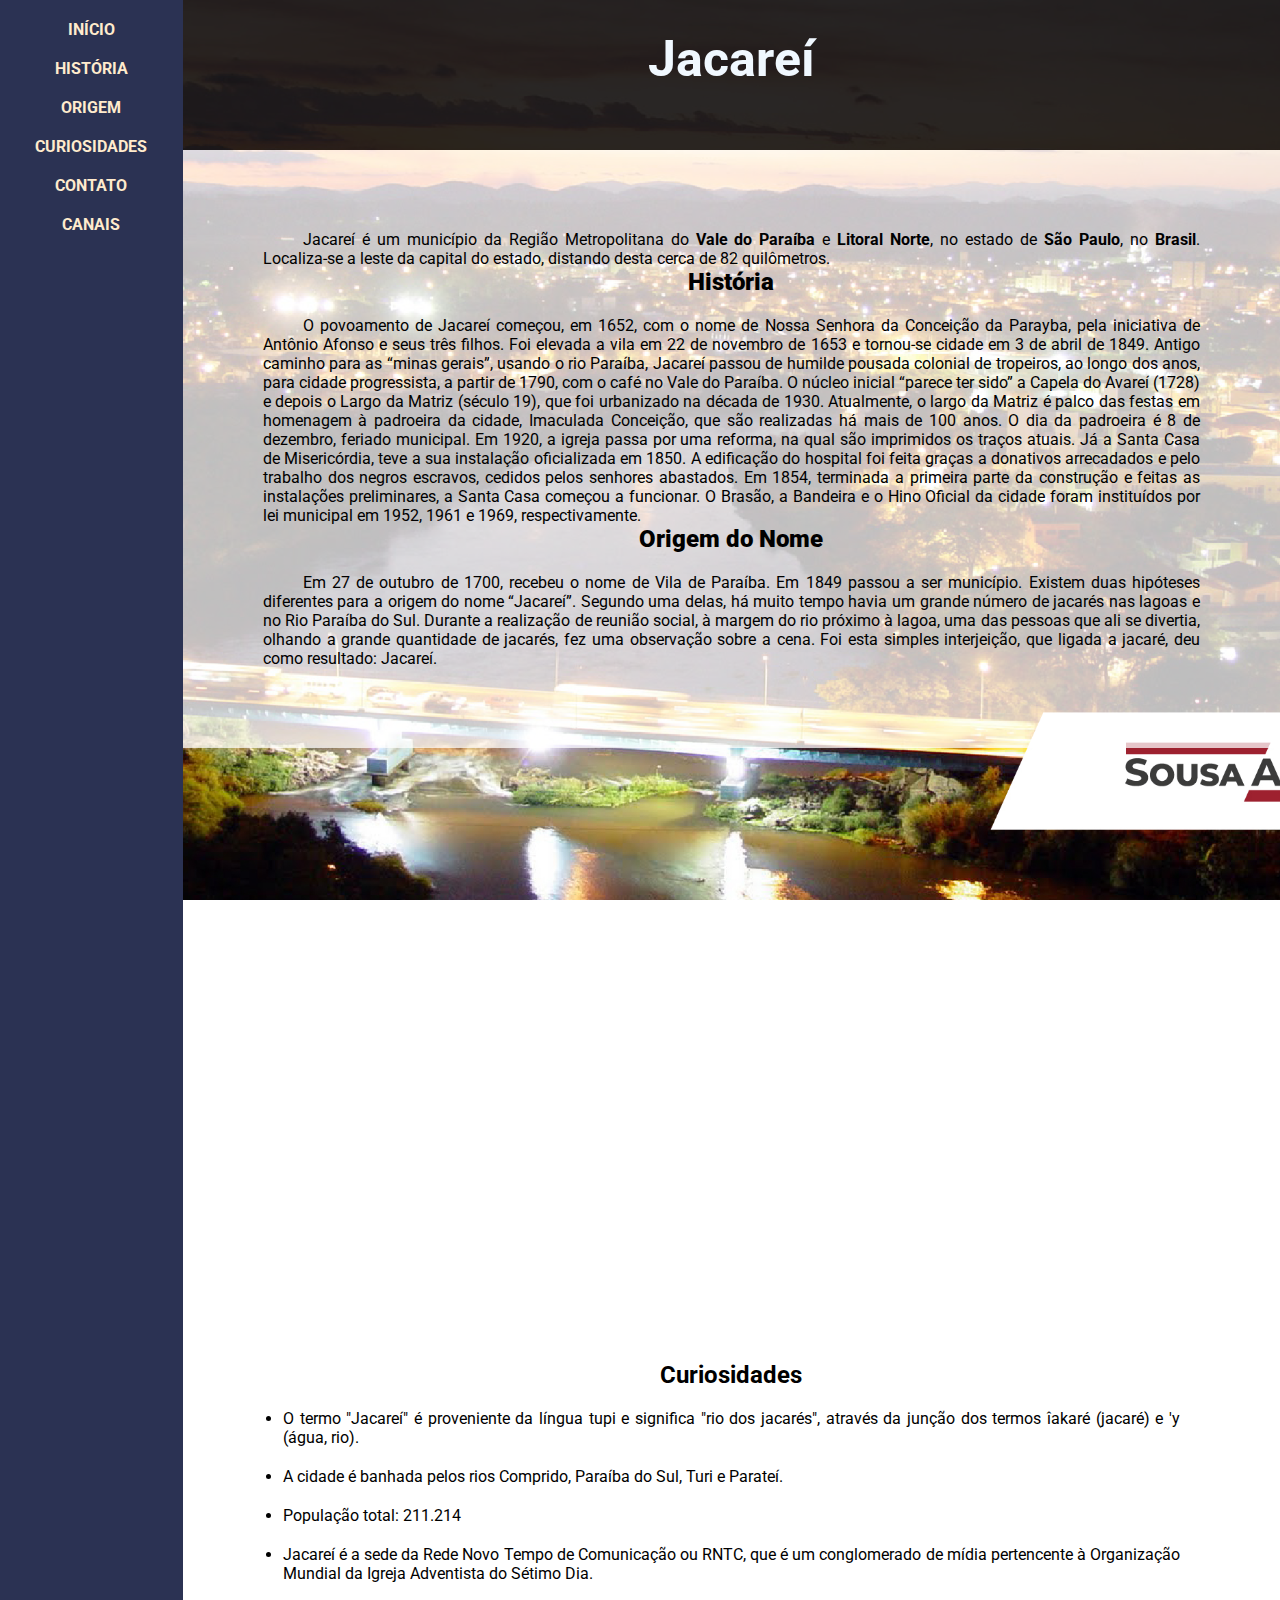
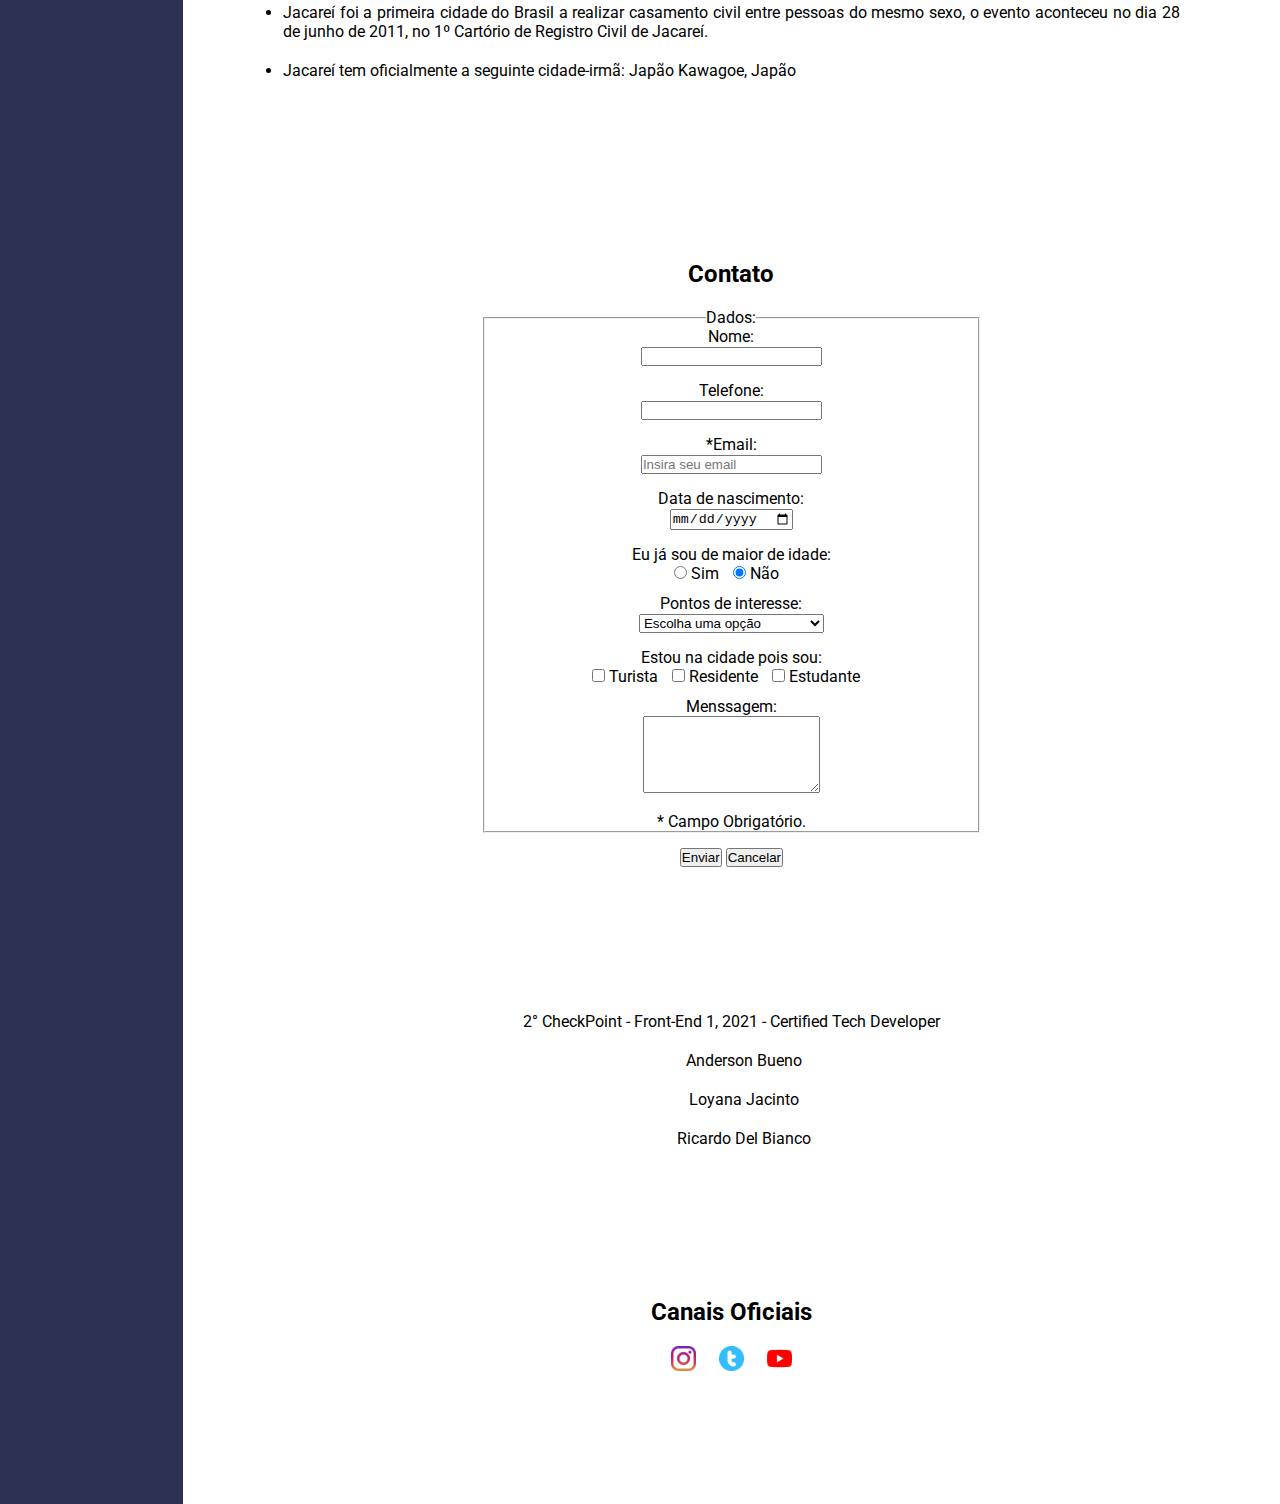
==== commit d8ac8c36: "ajuste" ====
--- a/dh-frontend1-checkPoint02/index.html
+++ b/dh-frontend1-checkPoint02/index.html
@@ -1,4 +1,3 @@
-<<<<<<< HEAD
 <!DOCTYPE html>
 <html lang="pt-br">
 
@@ -214,223 +213,4 @@
 
     </main>
 </body>
-
-=======
-<!DOCTYPE html>
-<html lang="pt-br">
-
-<head>
-    <meta charset="UTF-8">
-    <meta http-equiv="X-UA-Compatible" content="IE=edge">
-    <meta name="viewport" content="width=device-width, initial-scale=1.0">
-    <link rel="stylesheet" href="./css/style.css">
-    <title>Jacareí</title>
-</head>
-
-<body>
-    <main>
-        <section class="gridc">
-
-            <div class="menu">
-                <ol>
-                    <li><a href="#inicio">INÍCIO</a></li>
-                    <li><a href="#historia">HISTÓRIA</a></li>
-                    <li><a href="#origem">ORIGEM</a></li>
-                    <li><a href="#curiosidades">CURIOSIDADES</a></li>
-                    <li><a href="#contato">CONTATO</a></li>
-                    <li><a href="#canais">CANAIS</a></li>
-
-                </ol>
-            </div>
-            <section class="gridr">
-                <h1 ID="inicio">Jacareí</h1>
-                <div class="content">
-                    <p class="text">
-                        Jacareí é um município da Região Metropolitana do <span>Vale do Paraíba</span> e
-                        <span>Litoral Norte</span>, no estado de <span>São Paulo</span>, no <span>Brasil</span>.
-                        Localiza-se a leste da capital do estado, distando desta cerca de 82 quilômetros.
-                    <h2><span id="historia">História</span></h2>
-                    <p class="text">O povoamento de Jacareí começou, em 1652, com o nome de Nossa Senhora da Conceição
-                        da
-                        Parayba, pela
-                        iniciativa de Antônio Afonso e seus três filhos. Foi elevada a vila em 22 de novembro de 1653 e
-                        tornou-se
-                        cidade em 3 de abril de 1849. Antigo caminho para as “minas gerais”, usando o rio Paraíba,
-                        Jacareí
-                        passou de
-                        humilde pousada colonial de tropeiros, ao longo dos anos, para cidade progressista, a partir de
-                        1790,
-                        com o
-                        café no Vale do Paraíba.
-
-                        O núcleo inicial “parece ter sido” a Capela do Avareí (1728) e depois o Largo da Matriz (século
-                        19),
-                        que
-                        foi
-                        urbanizado na década de 1930. Atualmente, o largo da Matriz é palco das festas em homenagem à
-                        padroeira
-                        da
-                        cidade, Imaculada Conceição, que são realizadas há mais de 100 anos. O dia da padroeira é 8 de
-                        dezembro,
-                        feriado municipal. Em 1920, a igreja passa por uma reforma, na qual são imprimidos os traços
-                        atuais.
-
-                        Já a Santa Casa de Misericórdia, teve a sua instalação oficializada em 1850. A edificação do
-                        hospital
-                        foi
-                        feita graças a donativos arrecadados e pelo trabalho dos negros escravos, cedidos pelos senhores
-                        abastados.
-                        Em 1854, terminada a primeira parte da construção e feitas as instalações preliminares, a Santa
-                        Casa
-                        começou
-                        a funcionar. O Brasão, a Bandeira e o Hino Oficial da cidade foram instituídos por lei municipal
-                        em
-                        1952,
-                        1961 e 1969, respectivamente. </p>
-                    <p></p>
-
-                    <h2><span id="origem">Origem do Nome</span></h2>
-                    <p class="text">Em 27 de outubro de 1700, recebeu o nome de Vila de Paraíba. Em 1849 passou a ser
-                        município.
-                        Existem duas
-                        hipóteses diferentes para a origem do nome “Jacareí”.
-
-                        Segundo uma delas, há muito tempo havia um grande número de jacarés nas lagoas e no Rio Paraíba
-                        do
-                        Sul.
-                        Durante a realização de reunião social, à margem do rio próximo à lagoa, uma das pessoas que ali
-                        se
-                        divertia, olhando a grande quantidade de jacarés, fez uma observação sobre a cena. Foi esta
-                        simples
-                        interjeição, que ligada a jacaré, deu como resultado: Jacareí.</p>
-                    </p>
-                </div>
-
-                <div class="video">
-                    <iframe width="720" height="420" src="https://www.youtube.com/embed/ABlaTMJI8N4"
-                        title="YouTube video player" frameborder="0" allow="accelerometer; autoplay;
-                clipboard-write; encrypted-media; gyroscope; picture-in-picture" allowfullscreen></iframe>
-                </div>
-
-                <div class="curiosidades">
-                    <h2 id="curiosidades"> Curiosidades </h2>
-                    <p></p>
-                    <ul class="curiosidades-box">
-                        <li>
-                            <p>
-                                O termo "Jacareí" é proveniente da língua tupi e significa "rio dos jacarés",
-                                através da
-                                junção
-                                dos termos îakaré (jacaré) e 'y (água, rio). </p>
-                        </li>
-
-                        <li>
-                            <p>
-                                A cidade é banhada pelos rios Comprido, Paraíba do Sul, Turi e Parateí. </p>
-                        </li>
-
-                        <li>
-                            <p>
-                                População total: 211.214
-                            </p>
-                        </li>
-
-                        <li>
-                            <p>
-                                Jacareí é a sede da Rede Novo Tempo de Comunicação ou RNTC, que é um conglomerado de
-                                mídia
-                                pertencente à Organização Mundial da Igreja Adventista do Sétimo Dia. </p>
-                        </li>
-
-                        <li>
-                            <p>
-                                Jacareí foi a primeira cidade do Brasil a realizar casamento civil entre pessoas do
-                                mesmo
-                                sexo,
-                                o evento aconteceu no dia 28 de junho de 2011, no 1º Cartório de Registro Civil de
-                                Jacareí.
-                            </p>
-                        </li>
-                        <li>
-                            <p>
-                                Jacareí tem oficialmente a seguinte cidade-irmã: Japão Kawagoe, Japão
-                            </p>
-                        </li>
-                    </ul>
-                </div>
-                <div class="formulario" id="contato">
-                    <h2>Contato</h2>
-                    <form action="#" method="POST">
-                        <fieldset>
-                            <legend>Dados: </legend>
-                            <label for="nome">Nome: </label>
-                            <input type="text" name="nome" id="nome" maxlength="100">
-                            <label for="telefone">Telefone: </label>
-                            <input type="number" name="telefone" id="telefone">
-                            <label for="email">*Email: </label>
-                            <input type="email" name="email" id="email" placeholder="Insira seu email" required>
-                            <legend>Data de nascimento: </legend>
-                            <input type="date" name="data" id="data">
-
-                            <legend>Eu já sou de maior de idade: </legend>
-                            <div class="idade">
-                                <input type="radio" name="idade" id="sim">
-                                <label for="sim">Sim</label>
-                                <input type="radio" name="idade" id="nao" checked>
-                                <label for="nao">Não</label>
-                            </div>
-
-                            <legend>Pontos de interesse:</legend>
-                            <select name="interesse" id="interesse">
-                                <option value="">Escolha uma opção</option>
-                                <option value="shopping">Jacarepi Shopping</option>
-                                <option value="parqueDaCidade">Parque da Cidade</option>
-                                <option value="teatro">Teatro Municipal de Jacareí</option>
-                            </select>
-
-                            <legend>Estou na cidade pois sou: </legend>
-                            <div class="motivo">
-                                <input type="checkbox" name="turista" id="turista">
-                                <label for="turista">Turista</label>
-                                <input type="checkbox" name="residente" id="residente">
-                                <label for="residente">Residente</label>
-                                <input type="checkbox" name="estudante" id="estudante">
-                                <label for="estudante">Estudante</label>
-                            </div>
-
-                            <label for="comentario">Menssagem: </label>
-                            <textarea name="comentario" id="comentario" cols="20" rows="5"></textarea>
-                            <p>* Campo Obrigatório.</p>
-
-
-                        </fieldset>
-                        <button type="submit">Enviar</button>
-                        <button type="reset">Cancelar</button>
-                    </form>
-                </div>
-                <div class="titulo">
-                    <p id="grupo">2° CheckPoint - Front-End 1, 2021 - Certified Tech Developer</p>
-                    <ul id="grupo">
-                        <li>Anderson Bueno</li>
-                        <li>Loyana Jacinto</li>
-                        <li>Ricardo Del Bianco</li>
-                    </ul>
-                </div>
-                <section class="redesSociais">
-                    <h2 id="canais">Canais Oficiais </h2>
-                    <section class="icons">
-                        <a href="https://www.instagram.com/prefeituradejacarei/?hl=pt-br" target="_blank"><img
-                                src="./img/instagram.png" width="25px"></a>
-                        <a href="https://twitter.com/prefjacarei" target="_blank"><img src="./img/twitter.png"
-                                width="25px"></a>
-                        <a href="https://www.youtube.com/channel/UC84DMt1ucwbbp1Q0Sw_bPkw" target="_blank"><img
-                                src="./img/youtube.png" width="25px"></a>
-                    </section>
-                </section>
-            </section>
-
-    </main>
-</body>
-
->>>>>>> master
 </html>--- a/dh-frontend1-checkPoint02/css/style.css
+++ b/dh-frontend1-checkPoint02/css/style.css
@@ -1,4 +1,3 @@
-<<<<<<< HEAD
 @import url('https://fonts.googleapis.com/css2?family=Roboto:wght@300&display=swap');
 
 
@@ -150,157 +149,4 @@
 
 button{
   margin: 3% 0;
-=======
-@import url('https://fonts.googleapis.com/css2?family=Roboto:wght@300&display=swap');
-
-
-* {
-    margin: 0;
-    padding: 0;
-    box-sizing: border-box;
-}
-
-body {
-    background-image: url(../img/jacarei-bg.jpg);
-    font-family: Roboto, Oxygen, Ubuntu, Cantarell, 'Open Sans', 'Helvetica Neue', sans-serif;
-    background-position: center;
-    background-size: cover;
-    background-repeat: no-repeat;
-    background-attachment: fixed;
-}
-header {
-    padding: 30px;
-    background-color: #0e0b0be1;
-    display: flex;
-    justify-content: center;
-    flex-direction: row;
-}
-
-#inicio{
-    padding: 30px;
-    background-color: #0e0b0be1;
-    display: flex;
-    justify-content: center;
-    flex-direction: row;
-    font-size: 50px ;
-}
-h1{
-  color: aliceblue;
-}
-
-h2{
-  margin-bottom: 20px;
-  text-align: center;
-}
-
-.gridc{
-  display: grid;
-  grid-template-columns: 1fr 6fr;
-}
-.gridr{
-  display: grid;
-  grid-template-rows: .5fr .5fr .2fr .5fr;
-}
-
-.menu{
-  background-color: rgb(43, 50, 83);
-  text-align: center;
-  font-weight: bold;
-  color: blanchedalmond;
-}
-
-ol li a:hover {
-	background: rgba(0,0,0,.2);
-}
-
-ol{
-  margin-top: 20px;
-  list-style-type: none;
-}
-li{
-  margin: 20px;
-}
-
-#grupo:nth-child(2){
-  margin-left: 25px;
-  list-style-type: none;
-}
-
-
-.content, .redesSociais, .formulario, .curiosidades {
-  background-color: #ffffffbd;
-  padding: 80px;
-  text-align:justify;
-}
-
-.titulo{
-  background-color: #ffffffbd;
-  color: black;
-  text-align: center;
-}
-
-span {
-  font-weight: bolder;
-}
-
-.text{
-  text-indent: 40px
-}
-
-.video {
-  text-align: center;
-  margin: 5% auto;
-}
-
-.icons {
-  text-align: center;
-  display: block;
-}
-
-a {
-  padding: 1%;
-  text-decoration: none;
-  color: blanchedalmond;
-}
-
-#inicio::first-letter{
-  color: rgb(255, 0, 0);
-}
-
-.formulario{
-  text-align: center;
-  padding-left: 300px;
-  padding-right: 300px;
-}
-label{
-  display: block;
-}
-
-select{
-  display: inline-block;
-}
-
-input, textarea{
-  margin-bottom: 15px;
-}
-
-input{
-  transition: all 0.5s ease-in-out;
-}
-select{
-  margin: 0px auto 15px;
-}
-
-.idade label, .motivo label{
-  display: inline-block;
-  margin-right: 10px;
-}
-
-input{
-  align-content: center;
-}
-
-button{
-  margin: 3% 0;
->>>>>>> master
 }